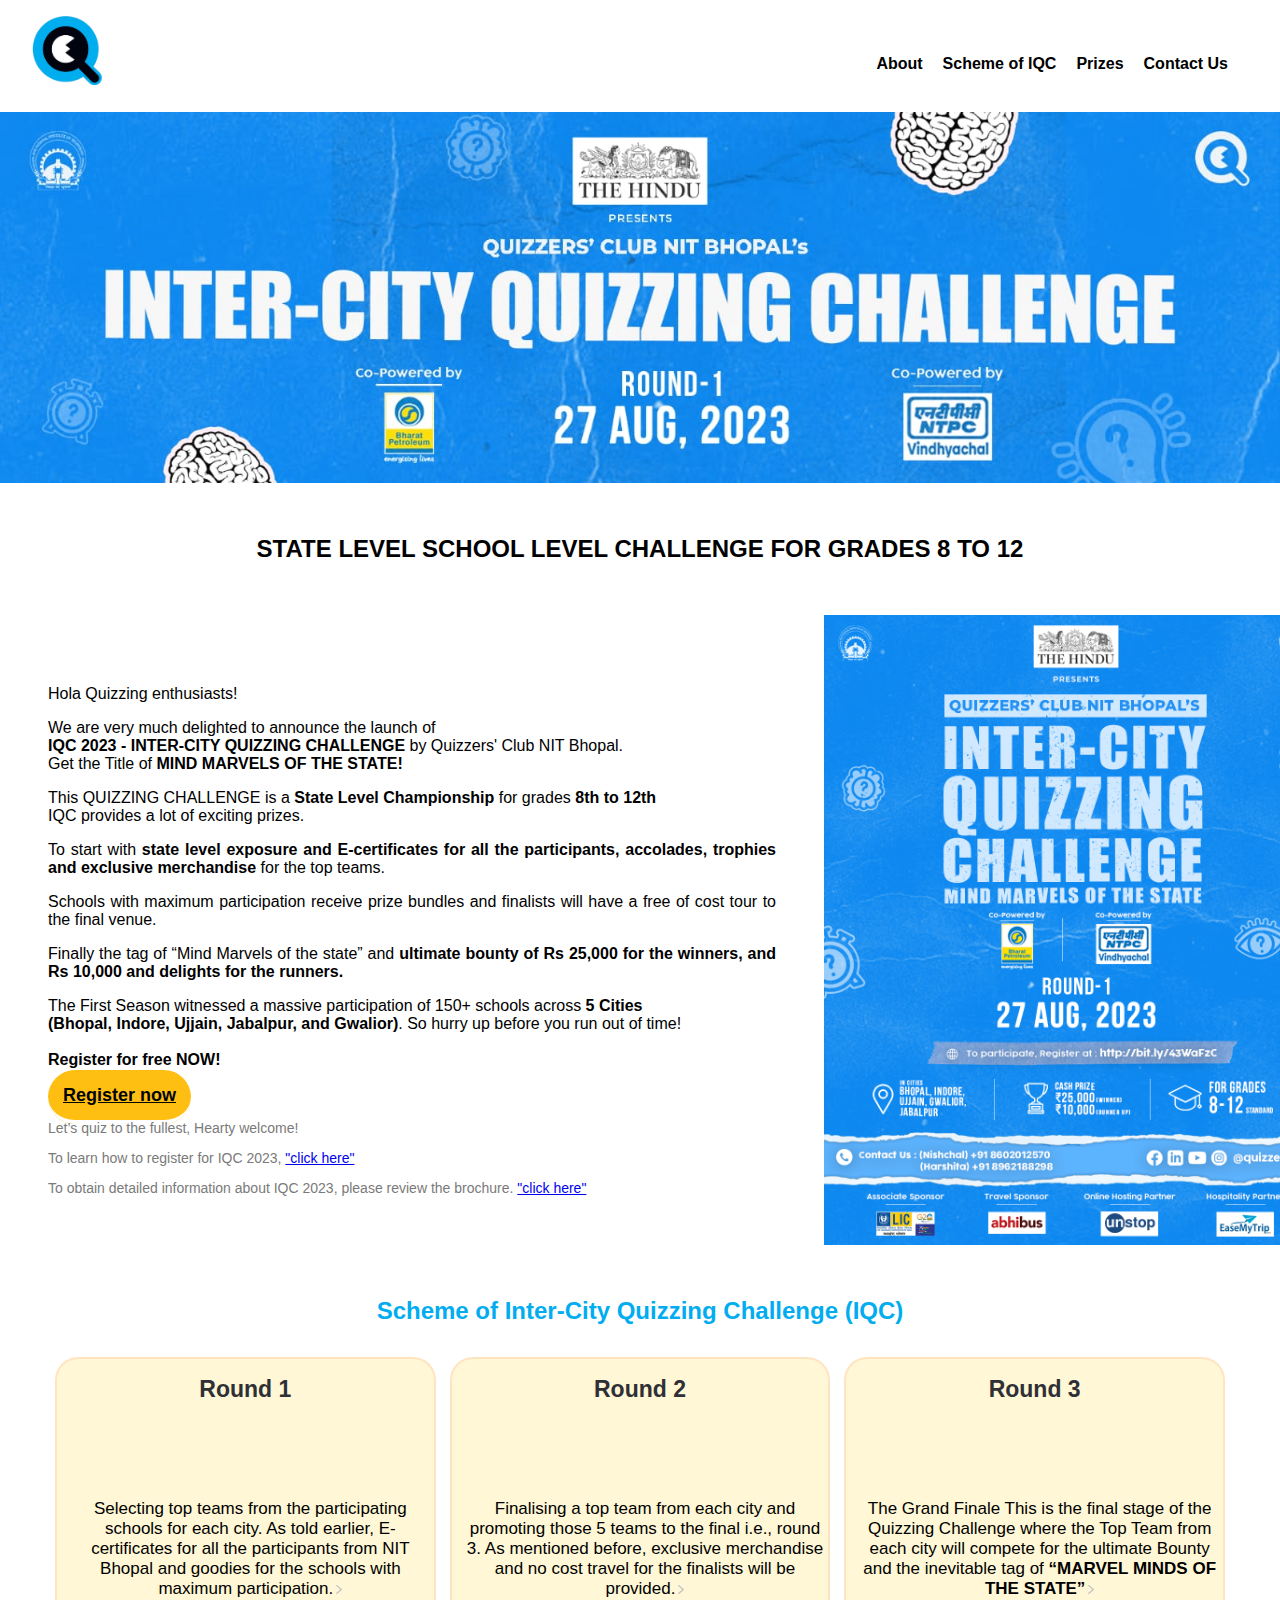
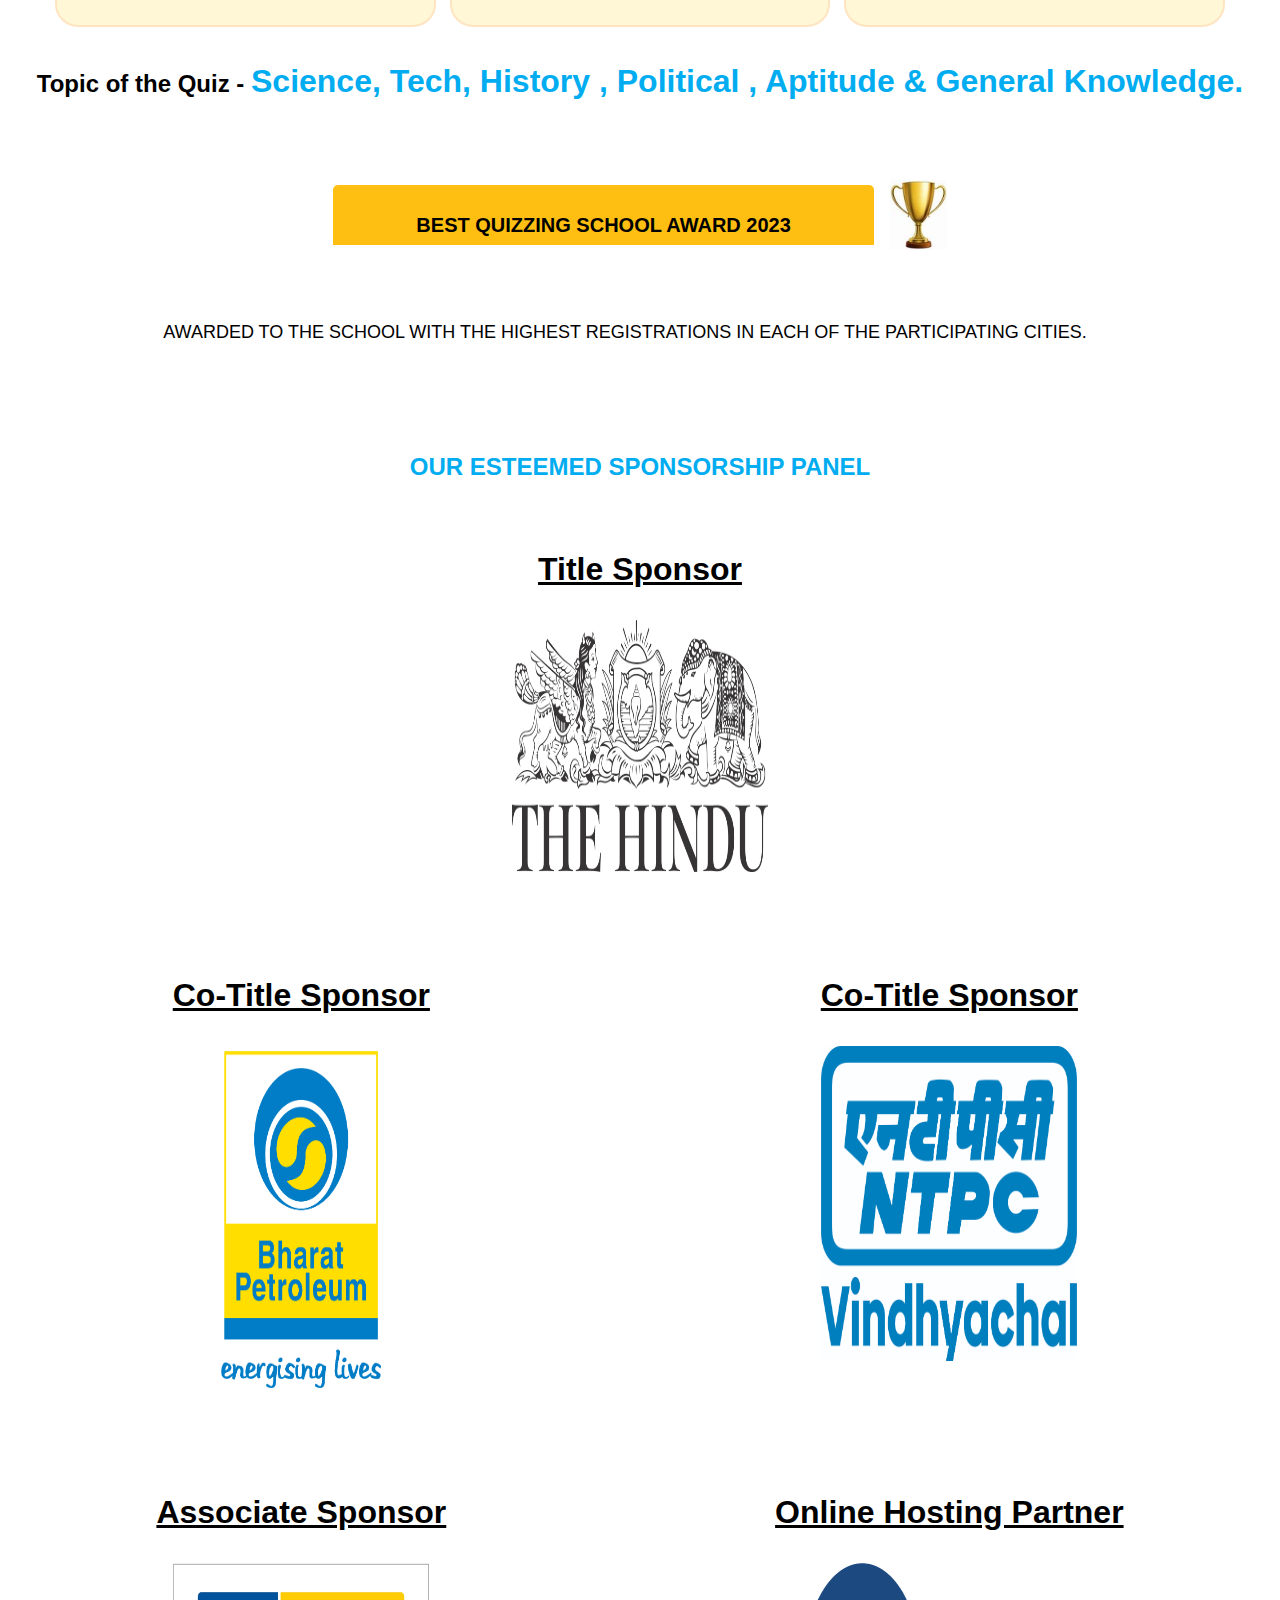
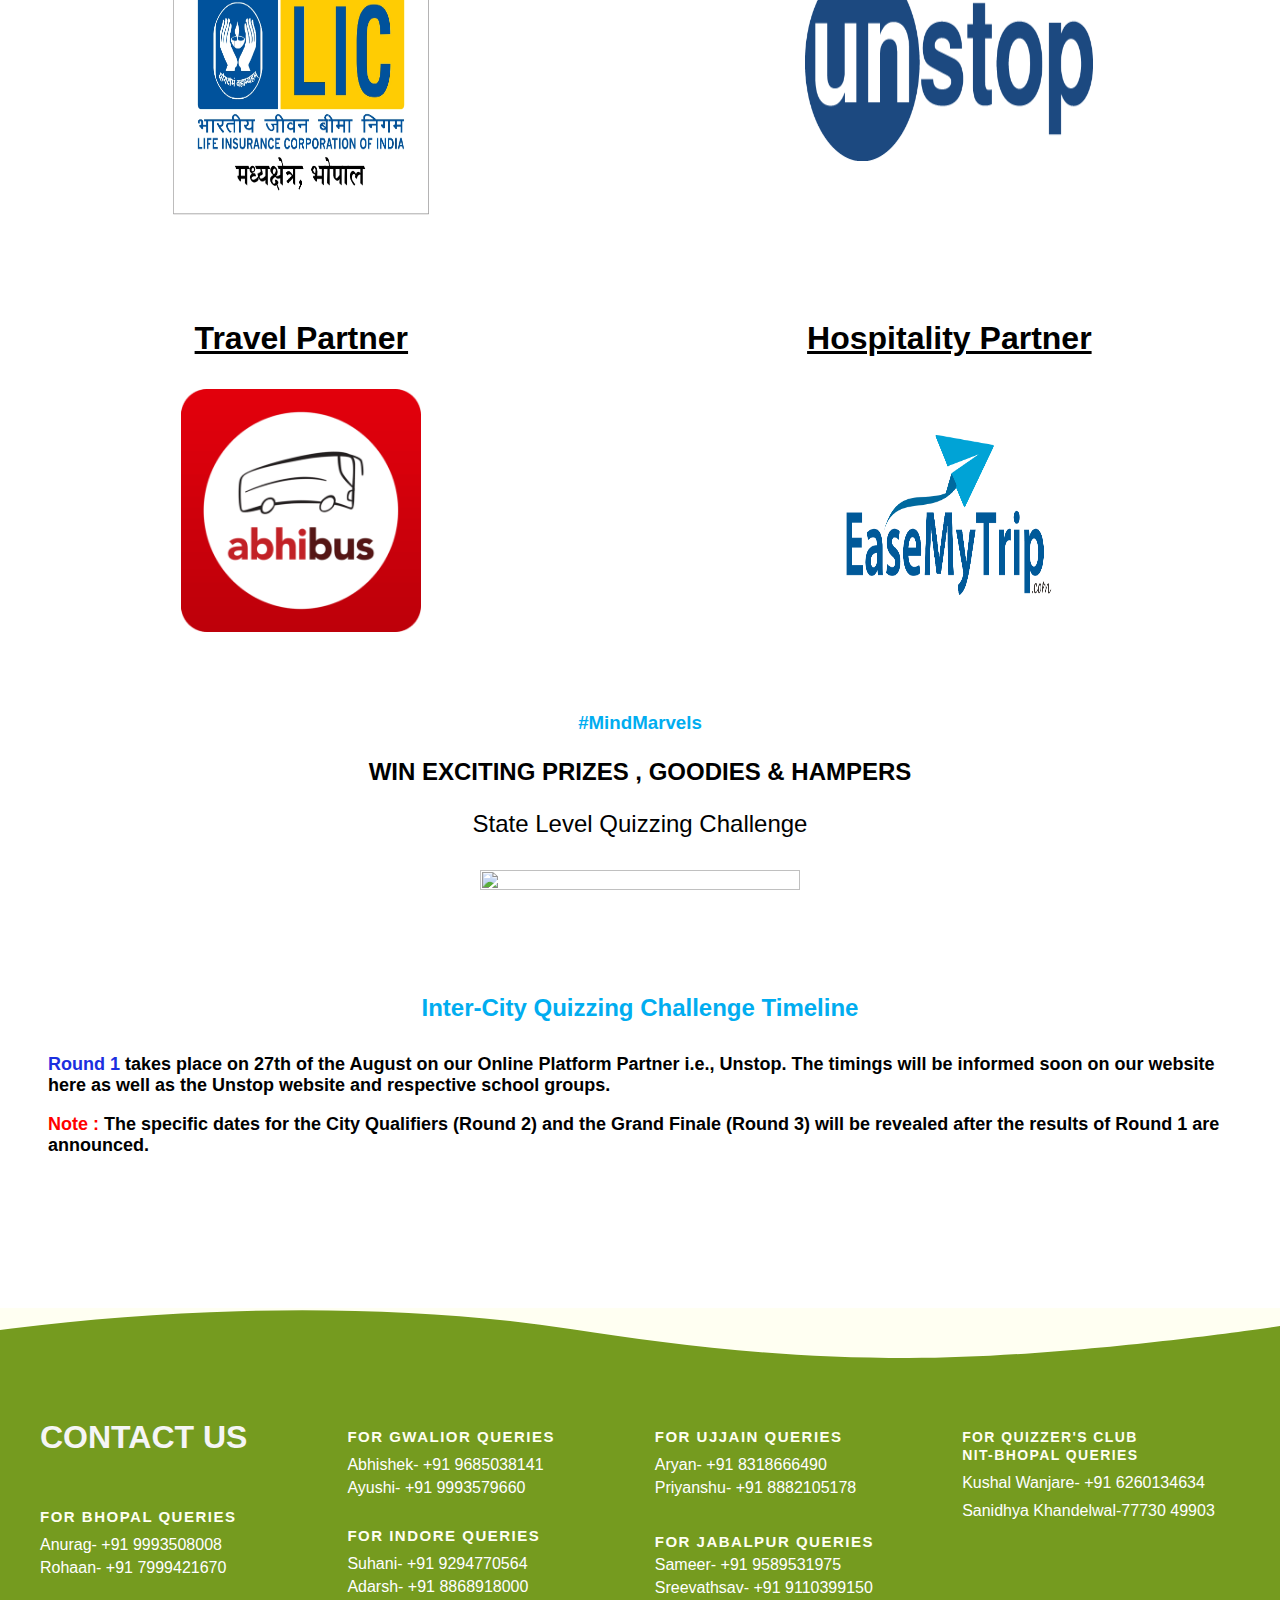
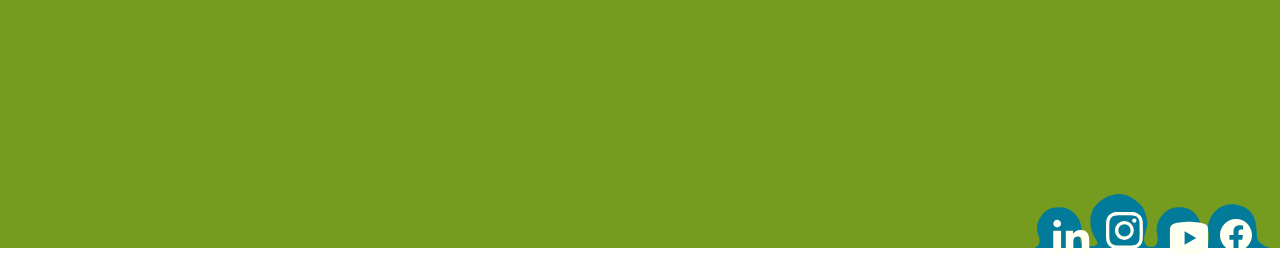
==== index.html @ 08f1d050 "first commit" ====
<!DOCTYPE html>
<html lang="en">
  <head>
    <meta charset="utf-8" />
    <meta name="viewport" content="width=device-width, initial-scale=1" />
    <link rel="shortcut icon" href="logo.png" type="image/x-icon">
    <title>Inter-City Quizzing Challenge</title>
    <link rel="stylesheet" href="style.css" />
    <link
      href="https://cdn.jsdelivr.net/npm/bootstrap@5.3.1/dist/css/bootstrap.min.css"
      rel="stylesheet"
      integrity="sha384-4bw+/aepP/YC94hEpVNVgiZdgIC5+VKNBQNGCHeKRQN+PtmoHDEXuppvnDJzQIu9"
      crossorigin="anonymous"
    />
  </head>
  <body>
    
    <header class="headers">
      <div class="navbar-logo">
        <img src="logo.png" alt="Logo">
      </div>
    <nav class="navbar">
    
      <ul class="navbar-menu">
        <li><a href="#about">About</a></li>
        <li><a href="#scheme">Scheme of IQC</a></li>
        <li><a href="#prizes">Prizes</a></li>
        <li><a href="#contact">Contact Us</a></li>
      </ul>
    </nav>
    <div class="mobile-menus">
      <ion-icon name="menu-outline" class="mobile-icon"></ion-icon>
      <ion-icon name="close-outline" class="mobile-icons"></ion-icon>
    </div>
   </header>

 <section id="Poster">
      <div class="video">
        <img src="WhatsApp Image 2023-08-05 at 15.45.39.jpeg" alt="" width="100%" height="100%">
          <!-- <iframe width="100%" height="800" src="WhatsApp Image 2023-08-05 at 15.45.39.jpeg"
              title="YouTube video player"
              allow="accelerometer; autoplay; clipboard-write; encrypted-media; gyroscope; picture-in-picture; web-share"></iframe> -->
      </div>
  </section>

    <section id="about">
      <h2 style="text-align: center;margin-top: 3rem; font-weight: bold; font-family:Arial, Helvetica, sans-serif ; font-weight: 800;">
        STATE LEVEL SCHOOL LEVEL CHALLENGE FOR GRADES 8 TO 12 
        </h2>
        <div class="about-section">

          <div class="about-left" style="justify-content: center; text-align:justify;" id="about-left">
            <p style="margin-top:30px">Hola Quizzing enthusiasts!</p>
            <p>We are very much delighted to announce the launch of<br> <span class="span-bold-heading"><b>IQC 2023 - INTER-CITY QUIZZING CHALLENGE </b>by Quizzers' Club NIT Bhopal.
              <br> Get the Title of <b>MIND MARVELS OF THE STATE! </b>
              </span></p>
              <p>This QUIZZING CHALLENGE is a 
                <span class="span-bold-heading"><b>State Level Championship </b></span>for grades <span class="span-bold-heading"><b>8th to 12th </b></span>
                <br> IQC provides a lot of exciting prizes. 
                </p>
                <p>To start with <b>state level exposure and E-certificates for all the participants, accolades, trophies and exclusive merchandise</b> for the top teams.</p>
                  <p>Schools with maximum participation receive prize bundles and finalists will have a free of cost tour to the final venue.</p>
                        <p>
                          Finally the tag of “Mind Marvels of the state” and <b>ultimate bounty of Rs 25,000 for the winners, and Rs 10,000 and delights for the runners. 
                          </b>               </p>
                        <p >The First Season witnessed a massive participation of 150+ schools across <b>5 Cities <br>  (Bhopal, Indore, Ujjain, Jabalpur, and Gwalior)</b>. So hurry up before you run out of time! <br><br><b>Register for free NOW!</b>
                        </p>
                       
                          
                          <div class=" mt-5 mb-3">
                            <a class="button" target="_blank" href="https://unstop.com/quiz/inter-city-quizzing-challenge-maulana-azad-national-institute-of-technology-manit-bhopal-721357?lb=LnoIlOm" target="_blank">Register now</a>
        </div>
      <p style="font-size: 14px;color: #7a7a7a;">Let’s quiz to the fullest, Hearty welcome! </p>
      <p style="font-size: 14px;color: #7a7a7a;" >To learn how to register for IQC 2023, <a href="https://drive.google.com/drive/u/1/folders/1D4hqJbH11RG8898sXJ9pQhE9oo4fiI7S" target="_blank">"click here"</a> </p>
      <p style="font-size: 14px;color: #7a7a7a;" >To obtain detailed information about IQC 2023, please review the brochure. <a href="https://drive.google.com/drive/folders/1eSf0c7Wrm6r_Fmdg4z4Ok01VJXP0uQJC?usp=sharing" target="_blank">"click here"</a> </p>
      
      </div>
      <div class="about-right" id="about-right">
        <img class="poster1" src="social media IQC Main (1).png" alt="" height="630px">  
      </div>
    </div>
  </section>
    <section>
      <h2 style="text-align: center; margin-bottom: 0rem;margin-top: 1rem ; color: #01ADF0;font-family: 'Segoe UI', Tahoma, Geneva, Verdana, sans-serif; font-weight:bolder;"  id="scheme">Scheme of Inter-City Quizzing Challenge (IQC)</h2>
      <div class="category" style="align-items: center; justify-content: center; margin: 1rem auto ;" >
       
        
        <a href="#" class="item">
          <span class="title">Round 1</span>
          <span class="link" href="#"> Selecting top teams from the participating schools for each city. As told earlier, E-certificates for all the participants from NIT Bhopal and goodies for the schools with maximum participation.</span>
          
        </a>
        <a href="#" class="item">
          <span class="title">Round 2</span>
          <span class="link" href="#"> Finalising a top team from each city and promoting those 5 teams to the final i.e., round 3. As mentioned before, exclusive merchandise and no cost travel for the finalists will be provided.</span>
        
        
        </a>
        <a href="#" class="item">
          <span class="title">Round 3</span>
          <span class="link" href="#">The Grand Finale 
            This is the final stage of the Quizzing Challenge where the Top Team from each city will compete for the ultimate Bounty and the inevitable tag of <b>“MARVEL MINDS OF THE STATE”</b></span>
          
        </a>
      </div>
    
    <div class="topic">
      <h2 class="topic-heading" style="text-align: center; ">
        Topic of the Quiz -
        <b style="color: #01ADF0"
        > Science, Tech, History , Political , Aptitude & General Knowledge.</b
        >
      </h2>
    </div>
    <div class="main-container" style="margin: 5rem 1rem;">

      <div class="priceId">
        <div class="header-image" >
          <div class=" d-flex justify-content-center header" style="margin-right: 1rem;">
            
            <h4 class="rulesheading p-0 m-0 d-flex align-items-center text-uppercase">Best Quizzing School Award 2023</h4>
            
          </div >
          <img src="trophy.jpeg" class="icon-trophy" height="70px">
        </div>
       </div>
   <div class=" d-flex header justify-content-center" style="margin: 2rem 1rem; " >
        <!-- <div class="d-flex flex-row align-items-start row-bulletscontent-area"> -->
          <h5 class="rulesheadings p-0 m-0 d-flex align-items-center text-uppercase" style="font-weight: 100;
          font-size: large; font-family: Arial, Helvetica, sans-serif; justify-content: center;">Awarded to the school with the highest registrations in each of the participating cities. </h5>
        </div>
      </div>
      <div class="topic">
        <h2 class="topic-heading" style="text-align: center; font-weight: bold; margin-bottom: 2rem; color: #01ADF0; ">
          OUR ESTEEMED SPONSORSHIP PANEL
          
        </h2>
      </div>
    <div class="container">
      
      <div class="box" id="box1">
        <h1>Title Sponsor</h1>
        <img src="hindu.jpg" alt="">
      </div>
      <div class="box"  id="box2" >
        <h1>Co-Title Sponsor</h1>
        <img src="bpcl-logo.png" alt="">
 
      </div>
      <div class="box"  id="box7" >
        <h1>Co-Title Sponsor</h1>
        <img src="ntpc.jpg" alt="">
 
      </div>
      <div class="box" id="box3">
        <h1>Associate Sponsor</h1>
        <img src="lic.jpg" alt="">
      </div>
        <div class="box" id="box4">
          <h1>Online Hosting Partner</h1>
          <img src="unstop-logo.png" alt="">
        </div>
        <div class="box" id="box5">
          <h1>Travel Partner</h1>
          <img src="abhibus.png" alt="">
        </div>
        <div class="box" id="box6">
          <h1>Hospitality Partner</h1>
          <img src="Colored Logo.png" alt="">
        </div>
        
      </div>
      
      <div class="prizes">
        <h3 style="font-family: 'Segoe UI', Tahoma, Geneva, Verdana, sans-serif; font-weight: bold;  color: #01ADF0;">#MindMarvels</h3>
        <h2 style="margin: 1.5rem 0 ; font-family: 'Franklin Gothic Medium', 'Arial Narrow', Arial, sans-serif;">WIN EXCITING PRIZES , GOODIES & HAMPERS </h2>
        <h3 style="margin-bottom: 2rem;  font: 1.5em sans-serif;">State Level Quizzing Challenge </h3>
        
        <div class="prizes1" id="prizes">
          <img src="3 (2).png" alt="">
        </div>
      </div>
      <div class="timelines" >
        <h2 style="text-align: center; margin-bottom: 1rem;font-family:Arial, Helvetica, sans-serif; font-weight: bold; color: #01ADF0; margin-bottom: 2rem;">Inter-City Quizzing Challenge Timeline</h2>
        <p style="font-family:Arial, Helvetica, sans-serif; font-weight: bold; font-size: 18px;"><b style="color: #1b2fdf;">Round 1</b> takes place on <b>27th of the August </b>on our Online Platform Partner i.e., Unstop. The timings will be informed soon on our website here as well as the Unstop website and respective school groups.

        </p>
        <p style="font-family:Arial, Helvetica, sans-serif; font-weight: bold;font-size: 18px;" > <span style="color: red;">Note : </span>The specific dates for the City Qualifiers (Round 2) and the Grand Finale (Round 3) will be revealed after the results of Round 1 are announced.</p>
      </div>
    </div>
    </section>
   

<br>
<br>
<br>
<div class="pg-footer" id="contact">
  <footer class="footer">
    <svg class="footer-wave-svg" xmlns="http://www.w3.org/2000/svg" viewBox="0 0 1200 100" preserveAspectRatio="none">
      <path class="footer-wave-path" d="M851.8,100c125,0,288.3-45,348.2-64V0H0v44c3.7-1,7.3-1.9,11-2.9C80.7,22,151.7,10.8,223.5,6.3C276.7,2.9,330,4,383,9.8 c52.2,5.7,103.3,16.2,153.4,32.8C623.9,71.3,726.8,100,851.8,100z"></path>
    </svg>
    <div class="footer-content">
      <div class="footer-content-column">
        <div class="footer-logo">
          <a class="footer-logo-link" href="#" style=" text-decoration: none;">
            <!-- <span class="hidden-link-text">Contact Us</span> -->
            <h1 style="color: whitesmoke;">CONTACT US</h1>
          </a>
        </div>
        <div class="footer-menu">
          <h2 class="footer-menu-name"> for Bhopal Queries </h2>
          <ul id="menu-get-started" class="footer-menu-list">
            <li class="menu-item menu-item-type-post_type menu-item-object-product">
              <a href="https://www.linkedin.com/in/anurag-mishra-66ba9b227" target="_blank">Anurag- +91 9993508008</a>
            </li>
            <li class="menu-item menu-item-type-post_type menu-item-object-product">
              <a href="https://www.linkedin.com/in/rohaan-khan-334135244" target="_blank"> Rohaan- +91 7999421670</a>
            </li>
          </ul>
        </div>
      </div>
      <div class="footer-content-column">
        <div class="footer-menu">
          <h2 class="footer-menu-name"> For Gwalior Queries</h2>
          <ul id="menu-company" class="footer-menu-list">
            <li class="menu-item menu-item-type-post_type menu-item-object-page">
              <a href="https://www.linkedin.com/in/abhishek-meena01" target="_blank">Abhishek- +91 9685038141</a>
            </li>
            <li class="menu-item menu-item-type-taxonomy menu-item-object-category">
              <a href="https://www.linkedin.com/in/ayushi-gupta-7a1b36233" target="_blank">Ayushi- +91 9993579660</a>
            </li>
          </ul>
        </div>
        <div class="footer-menu">
          <h2 class="footer-menu-name"> For Indore Queries</h2>
          <ul id="menu-legal" class="footer-menu-list">
            <li class="menu-item menu-item-type-post_type menu-item-object-page menu-item-privacy-policy menu-item-170434">
              <a href="https://www.linkedin.com/in/suhani-jain-b96800239" target="_blank">Suhani- +91 9294770564</a>
            </li>
            <li class="menu-item menu-item-type-post_type menu-item-object-page">
              <a href="https://www.linkedin.com/in/adarsh-dinkar-0a39a11b8" target="_blank"> Adarsh- +91 8868918000</a>
            </li>
          </ul>
        </div>
      </div>
      <div class="footer-content-column">
        <div class="footer-menu">
          <h2 class="footer-menu-name"> For Ujjain Queries</h2>
          <ul id="menu-quick-links" class="footer-menu-list">
            <li class="menu-item menu-item-type-custom menu-item-object-custom">
              <a target="_blank" rel="noopener noreferrer" href="https://www.linkedin.com/in/aryan-tripathi-826999219" target="_blank">Aryan- +91 8318666490</a>
            </li>
            <li class="menu-item menu-item-type-custom menu-item-object-custom">
              <a target="_blank" rel="noopener noreferrer" href="https://www.linkedin.com/in/priyanshu-singh-194958280" target="_blank ">Priyanshu- +91 8882105178</a>
            </li>
           <br>
            </li>
            <br>
            <h2 class="footer-menu-name"> For Jabalpur Queries</h2>
            <li class="menu-item menu-item-type-post_type menu-item-object-page">
              <a href="https://www.linkedin.com/in/sameer-bajpai-a6ab51212" target="_blank">Sameer- +91 9589531975</a>
            </li>
            <li class="menu-item menu-item-type-post_type menu-item-object-page">
              <a href="https://www.linkedin.com/in/sreevathsav-kyama-163ab5223" target="_blank"> Sreevathsav- +91 9110399150</a>
            </li>
          </ul>
        </div>
      </div>
      <div class="footer-content-column">
        <div class="footer-call-to-action">
          <h2 class="footer-call-to-action-title"></h2>
          <p class="footer-call-to-action-description"> </p>
          <p class="footer-call-to-action-description"> </p>
         
        </div>
        <div class="footer-call-to-action">
          <h2 class="footer-call-to-action-title">FOR QUIZZER'S CLUB <br>NIT-BHOPAL QUERIES</h2>
          <p class="footer-call-to-action-link-wrapper"> <a class="footer-call-to-action-link" href="tel:0124-64XXXX" target="_self"> Kushal Wanjare- +91 6260134634 </a></p>
          <p class="footer-call-to-action-link-wrapper"> <a class="footer-call-to-action-link" href="tel:0124-64XXXX" target="_self"> Sanidhya Khandelwal-77730 49903 </a></p>
        </div>
      </div>
      <div class="footer-social-links"> <svg class="footer-social-amoeba-svg" xmlns="http://www.w3.org/2000/svg" viewBox="0 0 236 54">
          <path class="footer-social-amoeba-path" d="M223.06,43.32c-.77-7.2,1.87-28.47-20-32.53C187.78,8,180.41,18,178.32,20.7s-5.63,10.1-4.07,16.7-.13,15.23-4.06,15.91-8.75-2.9-6.89-7S167.41,36,167.15,33a18.93,18.93,0,0,0-2.64-8.53c-3.44-5.5-8-11.19-19.12-11.19a21.64,21.64,0,0,0-18.31,9.18c-2.08,2.7-5.66,9.6-4.07,16.69s.64,14.32-6.11,13.9S108.35,46.5,112,36.54s-1.89-21.24-4-23.94S96.34,0,85.23,0,57.46,8.84,56.49,24.56s6.92,20.79,7,24.59c.07,2.75-6.43,4.16-12.92,2.38s-4-10.75-3.46-12.38c1.85-6.6-2-14-4.08-16.69a21.62,21.62,0,0,0-18.3-9.18C13.62,13.28,9.06,19,5.62,24.47A18.81,18.81,0,0,0,3,33a21.85,21.85,0,0,0,1.58,9.08,16.58,16.58,0,0,1,1.06,5A6.75,6.75,0,0,1,0,54H236C235.47,54,223.83,50.52,223.06,43.32Z"></path>
        </svg>
        <a class="footer-social-link linkedin" href="https://www.linkedin.com/company/quizzersclub/" target="_blank">
          <span class="hidden-link-text">Linkedin</span>
          <svg class="footer-social-icon-svg" xmlns="http://www.w3.org/2000/svg"
            viewBox="0 0 30 30">
            <path class="footer-social-icon-path" d="M9,25H4V10h5V25z M6.501,8C5.118,8,4,6.879,4,5.499S5.12,3,6.501,3C7.879,3,9,4.121,9,5.499C9,6.879,7.879,8,6.501,8z M27,25h-4.807v-7.3c0-1.741-0.033-3.98-2.499-3.98c-2.503,0-2.888,1.896-2.888,3.854V25H12V9.989h4.614v2.051h0.065 c0.642-1.18,2.211-2.424,4.551-2.424c4.87,0,5.77,3.109,5.77,7.151C27,16.767,27,25,27,25z"></path>
          </svg>
        </a>
        <a class="footer-social-link twitter" href="https://www.instagram.com/quizzersclub/" target="_blank">
          <span class="hidden-link-text">Twitter</span>
          <svg class="footer-social-icon-svg" xmlns="http://www.w3.org/2000/svg" viewBox="0 0 26 26">
            <path class="footer-social-icon-path" d="M8 0C5.829 0 5.556.01 4.703.048 3.85.088 3.269.222 2.76.42a3.917 3.917 0 0 0-1.417.923A3.927 3.927 0 0 0 .42 2.76C.222 3.268.087 3.85.048 4.7.01 5.555 0 5.827 0 8.001c0 2.172.01 2.444.048 3.297.04.852.174 1.433.372 1.942.205.526.478.972.923 1.417.444.445.89.719 1.416.923.51.198 1.09.333 1.942.372C5.555 15.99 5.827 16 8 16s2.444-.01 3.298-.048c.851-.04 1.434-.174 1.943-.372a3.916 3.916 0 0 0 1.416-.923c.445-.445.718-.891.923-1.417.197-.509.332-1.09.372-1.942C15.99 10.445 16 10.173 16 8s-.01-2.445-.048-3.299c-.04-.851-.175-1.433-.372-1.941a3.926 3.926 0 0 0-.923-1.417A3.911 3.911 0 0 0 13.24.42c-.51-.198-1.092-.333-1.943-.372C10.443.01 10.172 0 7.998 0h.003zm-.717 1.442h.718c2.136 0 2.389.007 3.232.046.78.035 1.204.166 1.486.275.373.145.64.319.92.599.28.28.453.546.598.92.11.281.24.705.275 1.485.039.843.047 1.096.047 3.231s-.008 2.389-.047 3.232c-.035.78-.166 1.203-.275 1.485a2.47 2.47 0 0 1-.599.919c-.28.28-.546.453-.92.598-.28.11-.704.24-1.485.276-.843.038-1.096.047-3.232.047s-2.39-.009-3.233-.047c-.78-.036-1.203-.166-1.485-.276a2.478 2.478 0 0 1-.92-.598 2.48 2.48 0 0 1-.6-.92c-.109-.281-.24-.705-.275-1.485-.038-.843-.046-1.096-.046-3.233 0-2.136.008-2.388.046-3.231.036-.78.166-1.204.276-1.486.145-.373.319-.64.599-.92.28-.28.546-.453.92-.598.282-.11.705-.24 1.485-.276.738-.034 1.024-.044 2.515-.045v.002zm4.988 1.328a.96.96 0 1 0 0 1.92.96.96 0 0 0 0-1.92zm-4.27 1.122a4.109 4.109 0 1 0 0 8.217 4.109 4.109 0 0 0 0-8.217zm0 1.441a2.667 2.667 0 1 1 0 5.334 2.667 2.667 0 0 1 0-5.334z" ></path>
          </svg>
        </a>
        <a class="footer-social-link youtube" href="https://www.youtube.com/@quizzersclub" target="_blank">
          <span class="hidden-link-text">github</span>
          <svg class="footer-social-icon-svg" xmlns="http://www.w3.org/2000/svg" viewBox="0 0 30 30">
            <path class="footer-social-icon-path" d="M 15 4 C 10.814 4 5.3808594 5.0488281 5.3808594 5.0488281 L 5.3671875 5.0644531 C 3.4606632 5.3693645 2 7.0076245 2 9 L 2 15 L 2 15.001953 L 2 21 L 2 21.001953 A 4 4 0 0 0 5.3769531 24.945312 L 5.3808594 24.951172 C 5.3808594 24.951172 10.814 26.001953 15 26.001953 C 19.186 26.001953 24.619141 24.951172 24.619141 24.951172 L 24.621094 24.949219 A 4 4 0 0 0 28 21.001953 L 28 21 L 28 15.001953 L 28 15 L 28 9 A 4 4 0 0 0 24.623047 5.0546875 L 24.619141 5.0488281 C 24.619141 5.0488281 19.186 4 15 4 z M 12 10.398438 L 20 15 L 12 19.601562 L 12 10.398438 z"></path>
          </svg>
        </a>
        <a class="footer-social-link github" href="https://www.facebook.com/quizzersclub" target="_blank">
          <span class="hidden-link-text">github</span>
          <svg class="footer-social-icon-svg" xmlns="http://www.w3.org/2000/svg" viewBox="0 0 30 30">
            <path class="footer-social-icon-path" d="M16 8.049c0-4.446-3.582-8.05-8-8.05C3.58 0-.002 3.603-.002 8.05c0 4.017 2.926 7.347 6.75 7.951v-5.625h-2.03V8.05H6.75V6.275c0-2.017 1.195-3.131 3.022-3.131.876 0 1.791.157 1.791.157v1.98h-1.009c-.993 0-1.303.621-1.303 1.258v1.51h2.218l-.354 2.326H9.25V16c3.824-.604 6.75-3.934 6.75-7.951z"></path>
          </svg>
        </a>
      </div>
    </div>
    <!-- <div class="footer-copyright">
      <div class="footer-copyright-wrapper">
        <p class="footer-copyright-text">
          <a class="footer-copyright-link" href="#" target="_self"> Quizzers' Club MANIT © All RIGHTS RESERVED 2020 </a>
        </p>
      </div>
    </div> -->
  </footer>
</div>

    <script
    src="https://cdn.jsdelivr.net/npm/bootstrap@5.3.1/dist/js/bootstrap.bundle.min.js"
    integrity="sha384-HwwvtgBNo3bZJJLYd8oVXjrBZt8cqVSpeBNS5n7C8IVInixGAoxmnlMuBnhbgrkm"
    crossorigin="anonymous"
    ></script>
    <script>
   const mobile_nav = document.querySelector(".mobile-menus");
const nav_header = document.querySelector(".headers");

const toggleNav = () =>{
    nav_header.classList.toggle("active")
};

mobile_nav.addEventListener("click",()=> toggleNav());
  </script>
  <script type="module" src="https://unpkg.com/ionicons@7.1.0/dist/ionicons/ionicons.esm.js"></script>
  <script nomodule src="https://unpkg.com/ionicons@7.1.0/dist/ionicons/ionicons.js"></script>
  </body>
</html>
---- style.css ----
html {
    overflow-x: hidden;
}

body {
    margin: 0;
    font-family: Arial, sans-serif;
    /* overflow-x: hidden; */
    scroll-behavior: smooth;
}

.headers {
    display: flex;
    height: 7rem;
    justify-content: space-between;
    /* width: 200px; */
}

.navbar {
    /* opacity: 0.5; */
    display: flex;
    justify-content: space-between;
    align-items: center;
    background-color: #ffffff;
    padding: 10px 20px;
    color: #000000;
    /* position: sticky; */
    margin-right: 2rem;
}

.navbar-logo img {
    margin-left: 2rem;
    margin-top: 1rem;
    max-height: 70px;
    max-width: 70px;
}

.navbar-menu {
    list-style: none;
    display: flex;
}

.navbar-menu li {
    margin-top: 1rem;
    margin-left: 20px;
}

.navbar-menu li:first-child {
    margin-left: 0;
}

.navbar-menu li a {
    color: black;
    text-decoration: none;
    transition: 0.3s;
    text-align: left;
    font-weight: bold;
}

.navbar-menu li a:hover {
    color: #000000;
}

.navbar-mobile-menu {
    display: none;
}

.mobile-menus {
    display: none;
    background: transparent;
    cursor: pointer;
}

.mobile-menus {
    display: none;
    height: 40px;
}

.mobile-icon {
    width: 2rem;
    height: 2rem;
}

.mobile-icons {
    display: none;
    width: 2rem;
    height: 2rem;
}

@media (max-width: 770px) {
    body {
        /* overflow: hidden; */
        overflow-x: hidden;
        scroll-behavior: smooth;
    }

    .navbar {
        width: 1005px;
        height: 37vh;
        background: white;
        position: relative;
        top: 45px;
        right: -102px;
        display: flex;
        justify-content: left;
        align-items: baseline;
        transform: translateX(100%);
        transition: all 0.5s linear;
        opacity: 0;
        visibility: hidden;
        pointer-events: none;
    }

    .navbar-menu {
        flex-direction: column;
        align-items: first baseline;

    }
    .navbar-menu li {
        margin-top: 1rem;
        margin-left: 0px;
    }
    .active .navbar {
        transform: translateX(0);
        opacity: 1;
        visibility: visible;
        pointer-events: auto;
        padding-right: 20px;
        margin: 0;
        font-size: 22px;
        font-weight: bold;
        font-family: fangsong;
    }

    .active .mobile-menus .mobile-icons {
        display: block;

    }

    .active .mobile-menus .mobile-icon {
        display: none;

    }

    .mobile-menus {
        display: block;
        z-index: 999;
        border: 3px solid #212529;
        color: #212529;
        cursor: pointer;
        margin: 2rem 2rem;
    }


}



body {
    height: 100%;
    width: auto;
}

.about-section {
    display: grid;
    /* grid-template-columns: repeat(auto-fit, minmax(250px, 2fr)); */
    grid-template-areas: 'left right';
    grid-gap: 3rem;
    width: 100%;
    padding: 2rem 3em;
    align-items: center;

}

#about-left {
    grid-area: left;
}

#about-right {
    grid-area: right;
}

/* 
.about-right img{
   display: block;
   justify-content: center;
align-items: center;
} */


.button {
    position: static;
    background-color: #ffbf12 !important;
    border-bottom: 4px solid #fff !important;
    color: #020404 !important;
    font-weight: 700;
    padding: 15px !important;
    border-radius: 30px !important;
    font-size: 18px !important;
    font-weight: 600;

}

/* @media (max-width:710px){
    .item{
         font-size: 15px;
         padding: 4px;
    }
    .Club-name{
         font-size: 15px;
         padding: 4px;
 
        }
        .video{
            width: 100%;
            height: 100%;
        }   */
@media (max-width:400px) {
    .item1 {
        font-size: 8px;
        padding: 0px;
    }

    .Club-name {
        font-size: 20px;
        padding: 0px;

    }
    .about-right img{
        height: 73vh;
        width: 90vw;
    }

    b {
        font-size: 13px;
        padding-left: 10px;
        padding-top: 5px;
        padding-bottom: 0px;
    }

    .rulesheading {

        font-size: 17px;

    }

    /* .about-left{
        padding-left: 4px;
        margin-left: 0px;
        width: 100%;
    } */
}

@media (max-width:680px) {
    body {
        width: 100%;
    }

    .navbar-item1 {
        position: absolute;
        top: 70px;
        left: 272px;
        background-color: #fff;
        color: black;
        width: 100px;
        overflow: hidden;
        transition: max-height 0.5;
    }

    .navbar-item .item1 {
        display: block;
        margin-right: 50px;
        margin-top: 10px;
        margin-bottom: 10px;
    }

    .menu-icon {
        display: block;
        cursor: pointer;
    }

    .Club-name {
        font-size: 20px;
    }
}

@media (max-width:770px) {
    .item1 {
        font-size: 16px;
        padding: 3px;
    }

    .Club-name {
        font-size: 15px;
        padding: 0px;

    }

    /* .about-section {
        display: grid;
        grid-template-columns: repeat(auto-fit, 1fr);
        grid-gap: 4rem;
        padding: 2rem 2rem;
    
    } */

    .video{
        padding-top: 1px;
        width: 100%;
        height: 180px;
    }

    b {
        font-size: 15px;

    }



}

@media (max-width:280px) {
    body {
        width: auto;
    }

    .navbar-item {
        width: 80px;
        left: 200px;
    }

    .Club-name {
        display: block;
        font-size: 6px;
    }
}

@media (max-width:420px) {
    body {
        height: 800px;
    }

    .item1 {
        font-size: 10px;
        padding: 0px;
    }

    .Club-name {
        font-size: 14px;
        padding: 0px;

    }

    iframe {
        width: 100%;
        height: 280px;
    }

    .item b{
        font-size: 0.8rem;
    }

    /* .about-left{
        margin-left: 0px;
        margin-top: 0px;
        width: 100%;
    }  */



}






/* ******************************* */



.container {
    margin-top: 2px;

    display: grid;

    grid-gap: 1rem;
    grid-template-areas:
        'box1 box1'
        'box2 box7'
        'box3 box4'
        'box5 box6';
}

#box1 {
    grid-area: box1;
}

#box2 {
    grid-area: box2;
}

#box3 {
    grid-area: box3;
}

#box4 {
    grid-area: box4;
}


#box5 {
    grid-area: box5;
}

#box6 {
    grid-area: box6;
}

#box7 {
    grid-area: box7;
}

.box {
    /* border: 2px solid red; */
    text-align: center;
    padding: 1rem 1rem;

}

.box h1 {
    margin-bottom: 2rem;
    font-family: Arial, Helvetica, sans-serif;
    font-weight: bold;
    text-decoration-line: underline;

}

.box img {
    height: 28vh;
    width: 16rem;
    margin-bottom: 2rem;
}

#box2 img {
    height: 38vh;
    width: 10rem;
    margin-bottom: 2rem;
}

#box7 img {
    height: 35vh;
    width: 14 rem;
    margin-bottom: 2rem;
}

#box4 img {
    height: 22vh;
    width: 18rem;
    margin-bottom: 2rem;
}

#box5 img {
    height: 27vh;
    width: 15rem;
    margin-bottom: 2rem;
}

@media (max-width:650px) {


    /* .about-right img {
        height: 73vh;
        width: 90vw;
    } */


}

.topic h2 b {
    font-size: xx-large;
}

@media (max-width:770px) {

    .about h2 {
        font-size: 10px;
    }

    .topic h2 b {
        font-size: 25px;
    }

    .timelines b {
        font-size: 18px;
    }

    /* .topic-heading{
        font-size: 12px;
    } */
}

@media (max-width:1230px) {

    .container {
        margin-top: 2px;

        display: grid;

        grid-gap: 1rem;
        grid-template-areas:
            'box1 box1'
            'box2 box2'
            'box7 box7'
            'box3 box3'
            'box4 box4'
            'box5 box5'
            'box6 box6';
    }

    .about-section {
        display: grid;
        /* grid-template-columns: repeat(auto-fit, minmax(250px, 2fr)); */
        grid-template-areas: 'left'
            'right';
        grid-gap: 3rem;
        width: 100%;
        padding: 2rem 1em;
        align-items: center;

    }

}

@media (max-width:460px) {
    .box img {
        height: 23vh;
        width: 18rem;
        margin-bottom: 2rem;
    }

    #box2 img {
        height: 32vh;
        width: 10rem;
        margin-bottom: 2rem;
    }

    #box7 img {
        height: 32vh;
        width: 10rem;
        margin-bottom: 2rem;
    }

    #box4 img {
        height: 22vh;
        width: 18rem;
        margin-bottom: 2rem;
    }

    #box5 img {
        height: 25vh;
        width: 17rem;
        margin-bottom: 2rem;
    }


}

.prizes {
    text-align: center;
}

.prizes1 img {
    width: 50%;
    height: 50%;

}

@media (min-width:320px) and (max-width:479px) {

    /* smartphones, portrait iPhone, portrait 480x320 phones (Android) */

}

/* ************************************************************* */

/* body {
	padding-top: 50px;
	display: flex;
	justify-content: center;
	align-items: center;
} */

.category {
    max-width: 1170px;
    /*   display: flex; */
    /*   flex-wrap: wrap; */
    /*   justify-content: center; */
    gap: 14px;
    /*   row-gap: 20px; */
    display: grid;
    grid-template-columns: repeat(auto-fit, minmax(270px, 2fr));
    width: 100%;
    padding: 1rem 2rem;
}

.item {
    position: relative;
    /* min-width: 370px; */
    height: 250px;
    display: flex;
    text-align: center;
    flex-direction: column;
    justify-content: space-between;
    overflow: hidden;
    background: #fff7d5;
    border: 2px solid #ffe4c1;
    /* border-color: plum; */
    border-radius: 23px;
    font-family: Arial, Helvetica, sans-serif;
    text-decoration: none;
    transition: 0.5s;
    /* z-index: 0; */
    padding-bottom: 1rem;
    z-index: -2;
}

.item:hover {
    border: 10px solid #fff0;
    box-shadow: 3px 3px 20px rgba(50, 50, 50, 0.25);
    border-radius: 3px;
    /* background-color: #ffbf12; */
}

.item .title {
    font-style: normal;
    font-weight: 700;
    font-size: 23px;
    line-height: 28px;
    /* Основной текст */
    color: #2F3035;
    /* padding-left: 20px; */
    padding: 1rem 2rem
}

.item:hover .title {
    color: #1C62CD;
}

.item .link {
    font-size: 17px;
    padding-left: 10px;
    padding-bottom: 10px;
    /* светло серый текст */
    color: black;
}

.item .links {
    font-size: 15px;
    padding-left: 10px;
    padding-bottom: 25px;
    /* светло серый текст */
    color: black;
}

em {
    font-weight: bold;
}

.item .link::after {
    content: url("data:image/svg+xml,%3Csvg width='6' height='9' viewBox='0 0 6 9' fill='none' xmlns='http://www.w3.org/2000/svg'%3E%3Cpath d='M0.228824 7.88793C-0.0650262 8.13366 -0.0762933 8.54196 0.203658 8.79989C0.48361 9.05782 0.948767 9.06771 1.24262 8.82198C1.24262 8.82198 5.77719 4.97116 5.78955 4.95998C6.07934 4.69388 6.06851 4.27195 5.76535 4.01758L1.24266 0.178763C0.949277 -0.067399 0.484101 -0.0581918 0.203658 0.199327C-0.0767845 0.456847 -0.0662956 0.865161 0.227086 1.11132L3.71295 4.12125C3.94389 4.32066 3.94393 4.67861 3.71304 4.87807L0.228824 7.88793Z' fill='%23C4C4C4'/%3E%3C/svg%3E%0A");
    margin-left: 3px;
    transition: 0.5s;
    border-color: pink;
}

.item:hover>.link::after {
    margin-left: 8px;
}

.item .img {
    position: absolute;
    right: 37px;
    top: 22px;
    z-index: -1;
}

@media (max-width :770px) {
    .item {

        height: 150px;

    }

    .item .link {
        font-size: 12px;
        padding-left: 10px;
        padding-bottom: 10px;
        /* светло серый текст */
        color: black;
    }

    .item .title {
        font-style: normal;
        font-weight: 600;
        font-size: 20px;
        line-height: 25px;
        /* Основной текст */
        color: #2F3035;
        /* padding-left: 20px; */
        padding: 1rem 2rem
    }

}

/*footer */
.pg-footer {
    font-family: 'Roboto', sans-serif;
}


.footer {
    background-color: #759b1f;
    color: #fff;
}

.footer-wave-svg {
    background-color: transparent;
    display: block;
    height: 30px;
    position: relative;
    /* top: -1px; */
    width: 100%;
}

.footer-wave-path {
    fill: #fffff2;
}

.footer-content {
    margin-left: auto;
    margin-right: auto;
    max-width: 1230px;
    padding: 40px 15px 450px;
    position: relative;
}

.footer-content-column {
    box-sizing: border-box;
    float: left;
    padding-left: 15px;
    padding-right: 15px;
    width: 100%;
    color: #fff;
}

.footer-content-column ul li a {
    color: #fff;
    text-decoration: none;
}

.footer-logo-link {
    display: inline-block;
}

.footer-menu {
    margin-top: 30px;
}

.footer-menu-name {
    color: #fffff2;
    font-size: 15px;
    font-weight: 900;
    letter-spacing: .1em;
    line-height: 18px;
    margin-bottom: 0;
    margin-top: 0;
    text-transform: uppercase;
}

.footer-menu-list {
    list-style: none;
    margin-bottom: 0;
    margin-top: 10px;
    padding-left: 0;
}

.footer-menu-list li {
    margin-top: 5px;
}

.footer-call-to-action-description {
    color: #fffff2;
    margin-top: 10px;
    margin-bottom: 20px;
}

.footer-call-to-action-button:hover {
    background-color: #fffff2;
    color: #00bef0;
}

.button:last-of-type {
    margin-right: 0;
}

.footer-call-to-action-button {
    background-color: #027b9a;
    border-radius: 21px;
    color: #fffff2;
    display: inline-block;
    font-size: 11px;
    font-weight: 900;
    letter-spacing: .1em;
    line-height: 18px;
    padding: 12px 30px;
    margin: 0 10px 10px 0;
    text-decoration: none;
    text-transform: uppercase;
    transition: background-color .2s;
    cursor: pointer;
    position: relative;
}

.footer-call-to-action {
    margin-top: 30px;
}

.footer-call-to-action-title {
    color: #fffff2;
    font-size: 14px;
    font-weight: 900;
    letter-spacing: .1em;
    line-height: 18px;
    margin-bottom: 0;
    margin-top: 0;
    text-transform: uppercase;
}

.footer-call-to-action-link-wrapper {
    margin-bottom: 0;
    margin-top: 10px;
    color: #fff;
    text-decoration: none;
}

.footer-call-to-action-link-wrapper a {
    color: #fff;
    text-decoration: none;
}





.footer-social-links {
    bottom: 0;
    height: 54px;
    position: absolute;
    right: 0;
    width: 236px;
}

.footer-social-amoeba-svg {
    height: 54px;
    left: 0;
    display: block;
    position: absolute;
    top: 0;
    width: 236px;
}

.footer-social-amoeba-path {
    fill: #027b9a;
}

.footer-social-link.linkedin {
    height: 26px;
    left: 3px;
    top: 11px;
    width: 47px;
}

.footer-social-link {
    display: block;
    padding: 10px;
    position: absolute;
}

.hidden-link-text {
    position: absolute;
    clip: rect(1px 1px 1px 1px);
    clip: rect(1px, 1px, 1px, 1px);
    -webkit-clip-path: inset(0px 0px 99.9% 99.9%);
    clip-path: inset(0px 0px 99.9% 99.9%);
    overflow: hidden;
    height: 1px;
    width: 1px;
    padding: 0;
    border: 0;
    top: 50%;
}

.footer-social-icon-svg {
    display: block;
}

.footer-social-icon-path {
    fill: #fffff2;
    transition: fill .2s;
}

.footer-social-link.twitter {
    height: 38px;
    left: 62px;
    top: 8px;
    width: 60px;
}

.footer-social-link.youtube {
    height: 24px;
    left: 123px;
    top: 12px;
    width: 44px;
}

.footer-social-link.github {
    height: 34px;
    left: 176px;
    top: 15px;
    width: 60px;
}

.footer-copyright {
    background-color: #027b9a;
    color: #fff;
    padding: 15px 30px;
    text-align: center;
}

.footer-copyright-wrapper {
    margin-left: auto;
    margin-right: auto;
    max-width: 1200px;
}

.footer-copyright-text {
    color: #fff;
    font-size: 13px;
    font-weight: 400;
    line-height: 18px;
    margin-bottom: 0;
    margin-top: 0;
}

.footer-copyright-link {
    color: #fff;
    text-decoration: none;
}







/* Media Query For different screens */
@media (min-width:320px) and (max-width:479px) {

    /* smartphones, portrait iPhone, portrait 480x320 phones (Android) */
    .footer-content {
        margin-left: auto;
        margin-right: auto;
        max-width: 1230px;
        padding: 40px 15px 1050px;
        position: relative;
    }

    /* smartphones, portrait iPhone, portrait 480x320 phones (Android) */
    .container {
        margin-top: 2px;

        display: grid;
        grid-template-columns: 1fr;
        justify-content: center;

    }

}

@media (min-width:480px) and (max-width:599px) {

    /* smartphones, Android phones, landscape iPhone */
    .footer-content {
        margin-left: auto;
        margin-right: auto;
        max-width: 1230px;
        padding: 40px 15px 1050px;
        position: relative;
    }
}

@media (min-width:600px) and (max-width: 800px) {

    /* portrait tablets, portrait iPad, e-readers (Nook/Kindle), landscape 800x480 phones (Android) */
    .footer-content {
        margin-left: auto;
        margin-right: auto;
        max-width: 1230px;
        padding: 40px 15px 1050px;
        position: relative;
    }
}

@media (min-width:801px) {
    /* tablet, landscape iPad, lo-res laptops ands desktops */

}

@media (min-width:1025px) {
    /* big landscape tablets, laptops, and desktops */

}

@media (min-width:1281px) {
    /* hi-res laptops and desktops */

}




@media (min-width: 760px) {
    .footer-content {
        margin-left: auto;
        margin-right: auto;
        max-width: 1230px;
        padding: 40px 15px 450px;
        position: relative;
    }

    .footer-wave-svg {
        height: 50px;
    }

    .footer-content-column {
        width: 24.99%;
    }
}

@media (min-width: 568px) {
    /* .footer-content-column {
        width: 49.99%;
    } */
}

.timelines {
    margin: 4em 2em;
    padding: 1rem 1rem;
}

/* ******************************************* */
.header-image {
    display: flex;
    position: relative;
    justify-content: center;
    align-items: center;
}

.priceId .header {
    width: 491px;
    height: 60px;
    background: #ffbf12;
    padding: 0 25px;
    border-radius: 5px 5px 0px 0px;
}

.justify-content-center {
    -webkit-box-pack: center;
    -webkit-justify-content: center;
    -ms-flex-pack: center;
    justify-content: center;
}

.d-flex {
    display: -webkit-box;
    display: -webkit-flex;
    display: -ms-flexbox;
    display: flex;
}

.text-uppercase {
    text-transform: uppercase;
}


.align-items-center {
    -webkit-box-align: center;
    -webkit-align-items: center;
    -ms-flex-align: center;
    align-items: center;
}

.rulesheading {
    font-family: "Poppins", sans-serif;
    font-weight: 600;
    font-size: 20px;
    color: #000;
    margin-top: 40px;
}

.rulesheadings {
    font-family: "Poppins", sans-serif;
    font-weight: 600;
    font-size: 10px;
    left: -15px;
    position: relative;
    color: #000;
    margin-top: 40px;
}

.header-with-image .icon-trophy {
    position: absolute;
    right: -55px;
}

.row-content-text {
    font-size: 16px;
    line-height: 32px;
    margin-top: 10px;
    font-family: "Poppins", sans-serif;
    font-weight: 500;
    margin-left: 10px;
}



@media (max-width: 768px) {
    .flex-md-column {
        -webkit-box-orient: vertical;
        -webkit-box-direction: normal;
        -webkit-flex-direction: column;
        -ms-flex-direction: column;
        flex-direction: column;
    }

    .rulesheadings {
        font-size: 10px;
        left: 7px;
    }

    .timelines {
        margin: 3em 1em;
        padding: 1rem 0rem;
    }

}
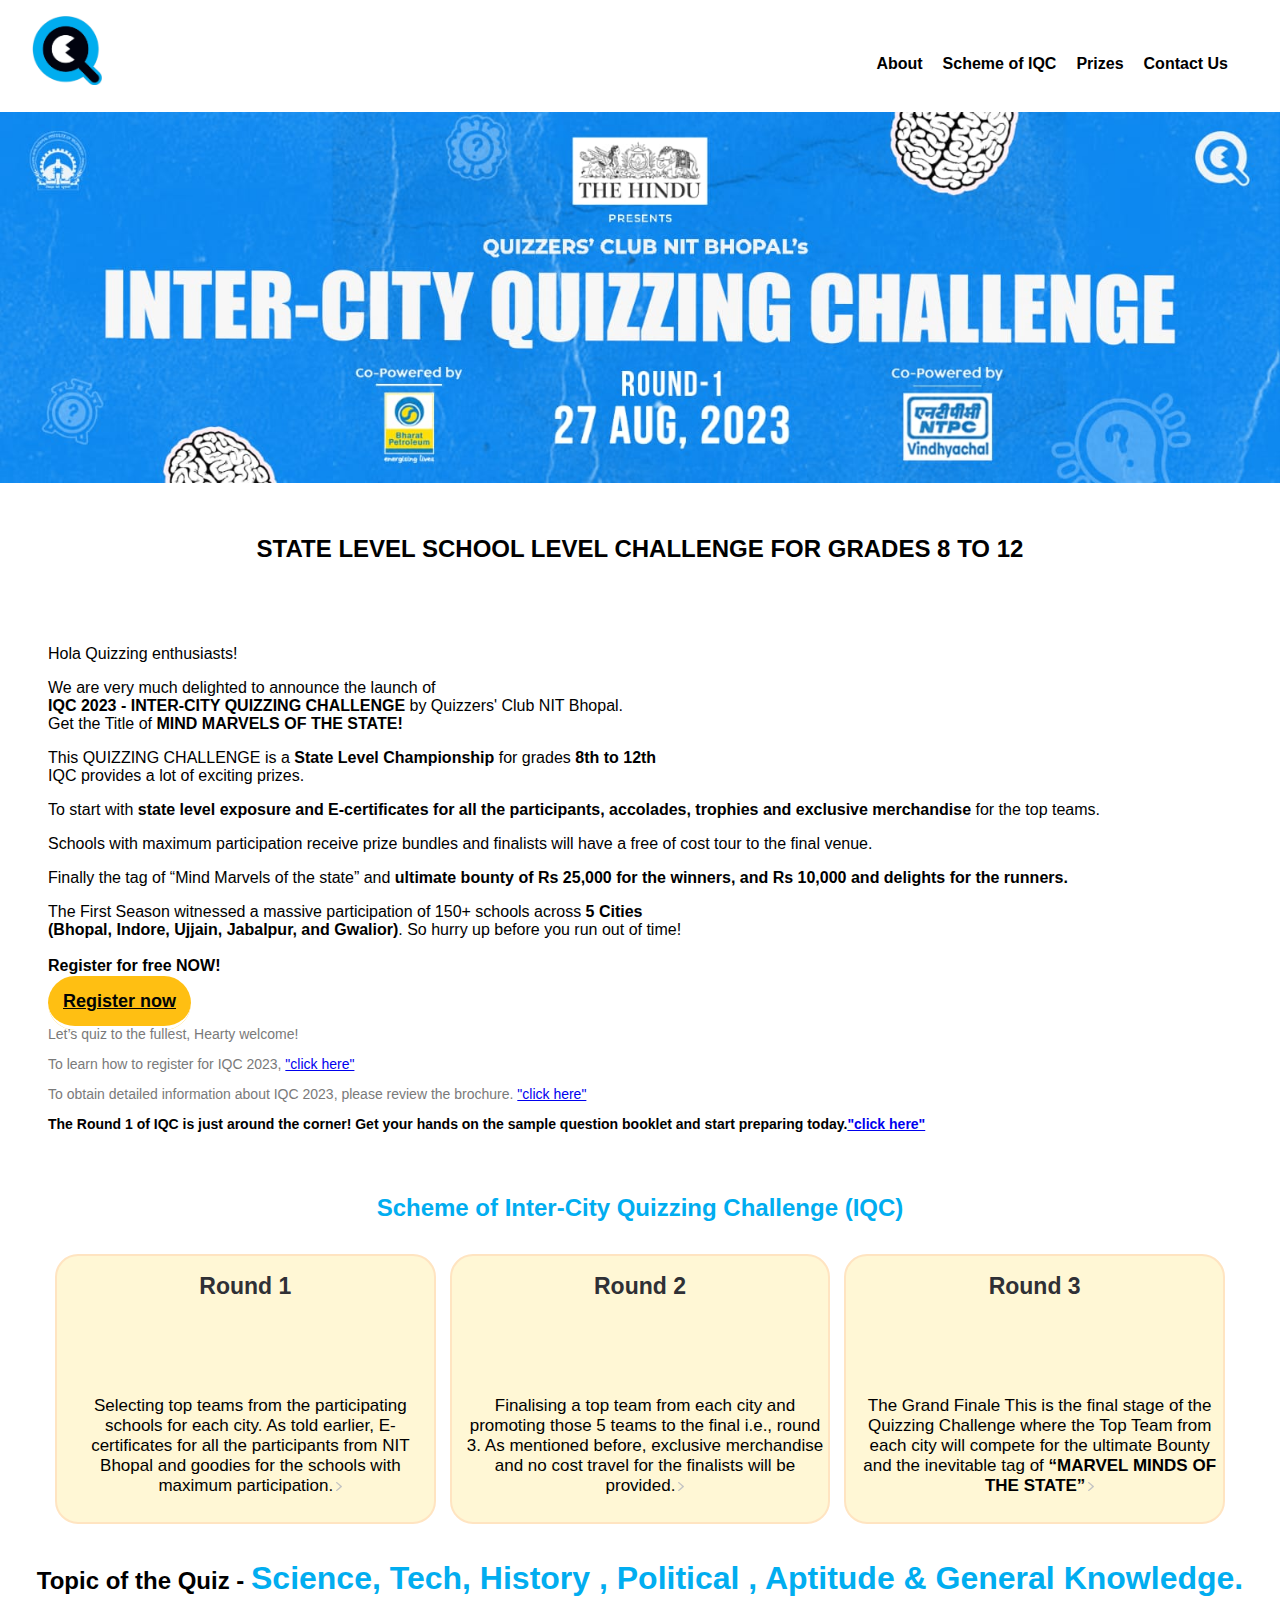
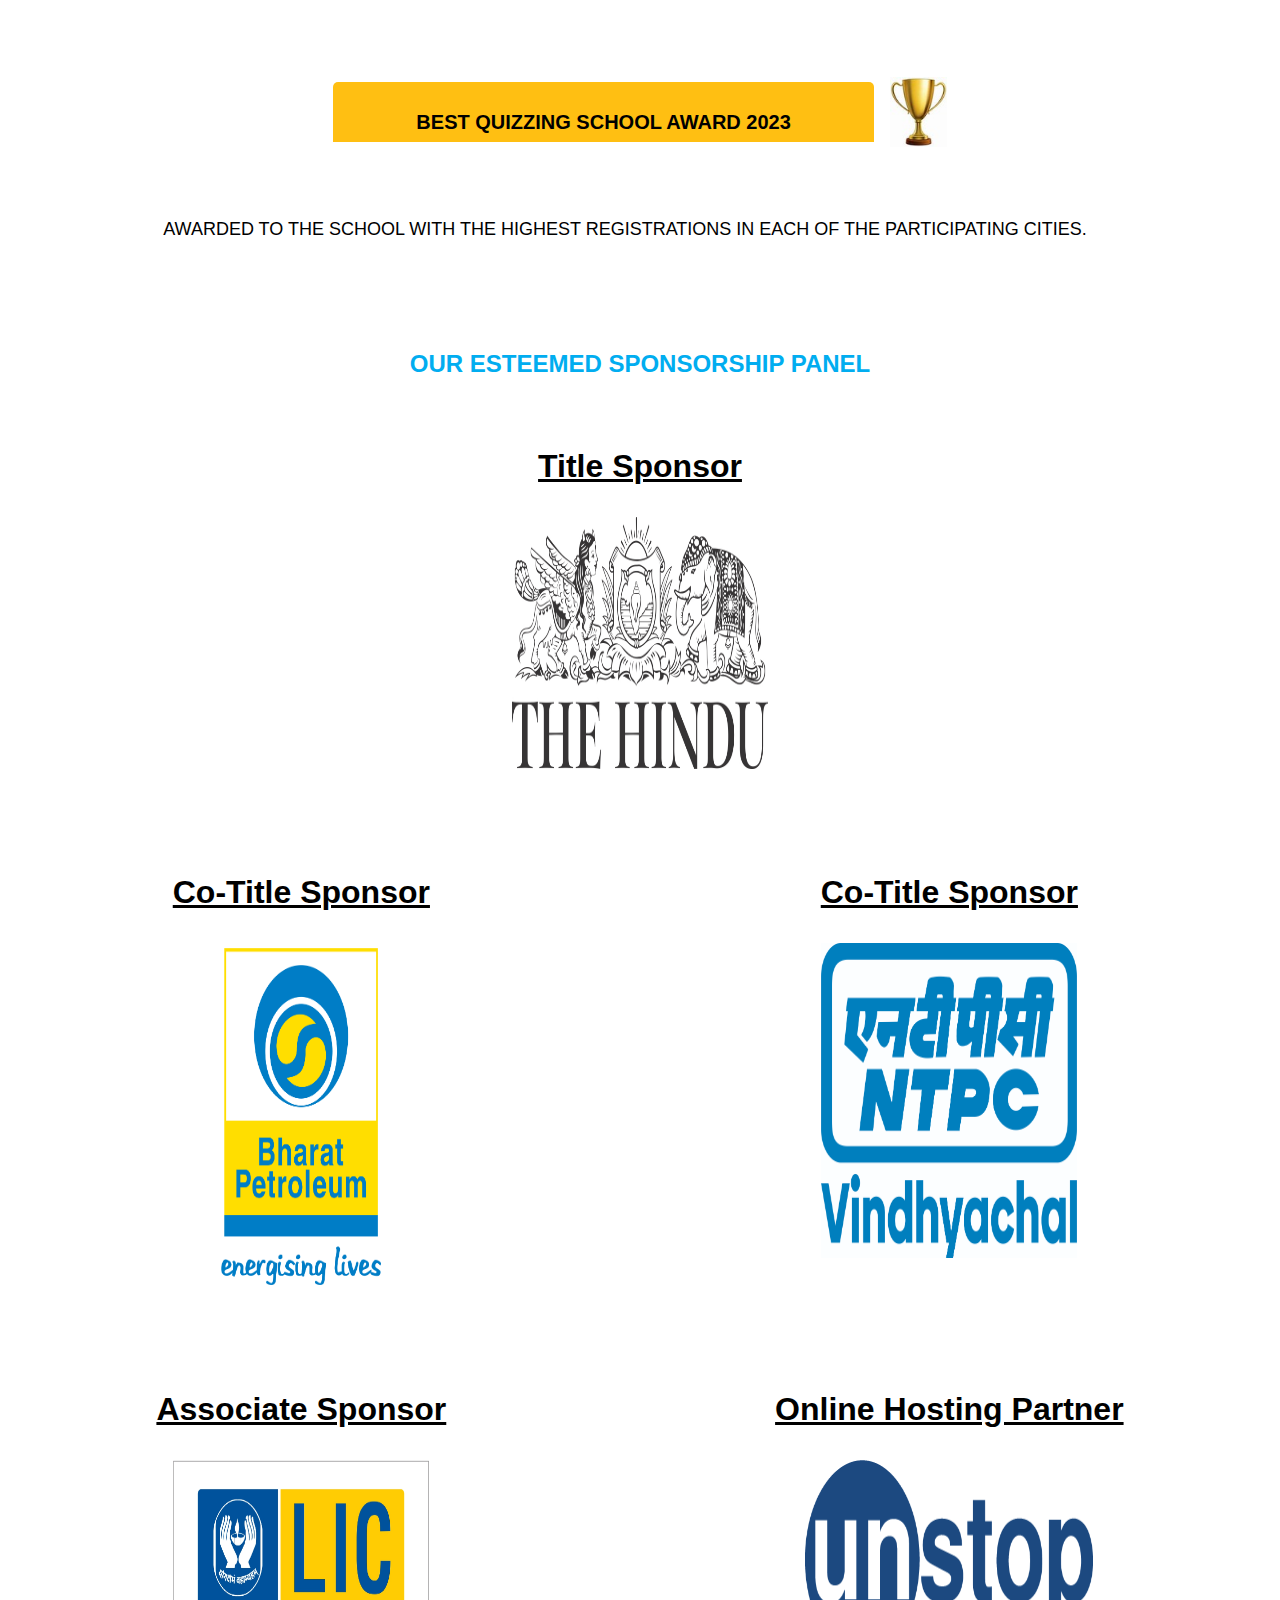
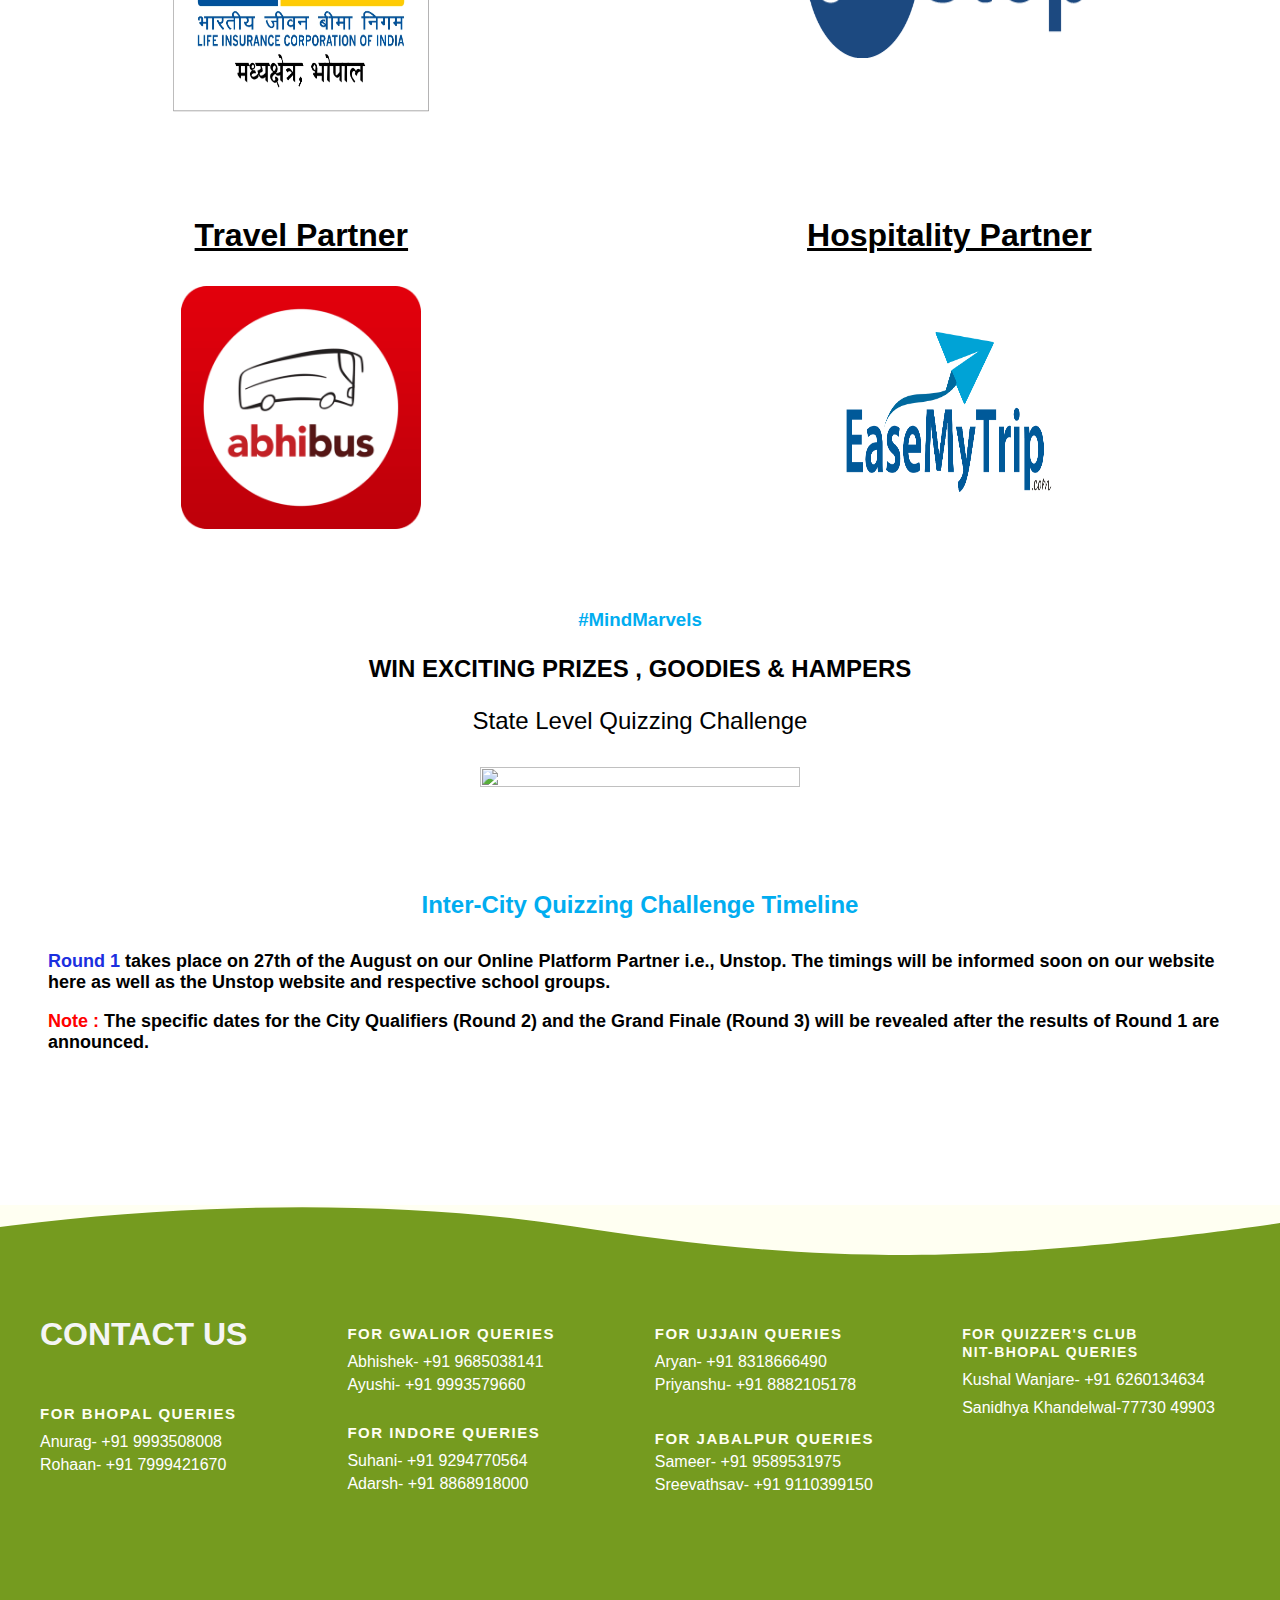
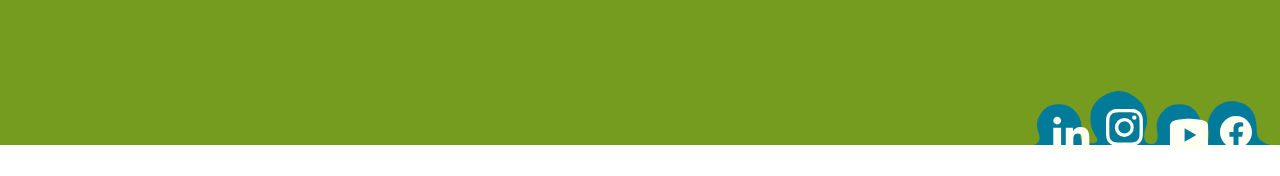
==== commit 774c8154: "third commit" ====
--- a/index.html
+++ b/index.html
@@ -71,12 +71,13 @@
                             <a class="button" target="_blank" href="https://unstop.com/quiz/inter-city-quizzing-challenge-maulana-azad-national-institute-of-technology-manit-bhopal-721357?lb=LnoIlOm" target="_blank">Register now</a>
         </div>
       <p style="font-size: 14px;color: #7a7a7a;">Let’s quiz to the fullest, Hearty welcome! </p>
-      <p style="font-size: 14px;color: #7a7a7a;" >To learn how to register for IQC 2023, <a href="https://drive.google.com/drive/u/1/folders/1D4hqJbH11RG8898sXJ9pQhE9oo4fiI7S" target="_blank">"click here"</a> </p>
-      <p style="font-size: 14px;color: #7a7a7a;" >To obtain detailed information about IQC 2023, please review the brochure. <a href="https://drive.google.com/drive/folders/1eSf0c7Wrm6r_Fmdg4z4Ok01VJXP0uQJC?usp=sharing" target="_blank">"click here"</a> </p>
+      <p style="font-size: 14px;color: #7a7a7a;" >To learn how to register for IQC 2023, <a href="https://drive.google.com/file/d/1hg6i4pRmcWVsd6gzlGWH9UR75QP2EWod/view?usp=drive_link" target="_blank">"click here"</a> </p>
+      <p style="font-size: 14px;color: #7a7a7a;" >To obtain detailed information about IQC 2023, please review the brochure. <a href="https://drive.google.com/file/d/10MFNR-LqIK2ZjIWaA6FlJYxO_d9Z_1PG/view?usp=drive_link" target="_blank">"click here"</a> </p>
+      <p style="font-size: 14px;color: black; font-weight: bold;" >The Round 1 of IQC is just around the corner! Get your hands on the sample question booklet and start preparing today.<a href="https://drive.google.com/file/d/19LsmentV-lkM-iOd2jW7y3-hX8uFXvo5/view?usp=drive_link" target="_blank">"click here"</a> </p>
       
       </div>
       <div class="about-right" id="about-right">
-        <img class="poster1" src="social media IQC Main (1).png" alt="" height="630px">  
+        <img class="poster1" src="main poster print 2.png" alt="" height="630px">  
       </div>
     </div>
   </section>
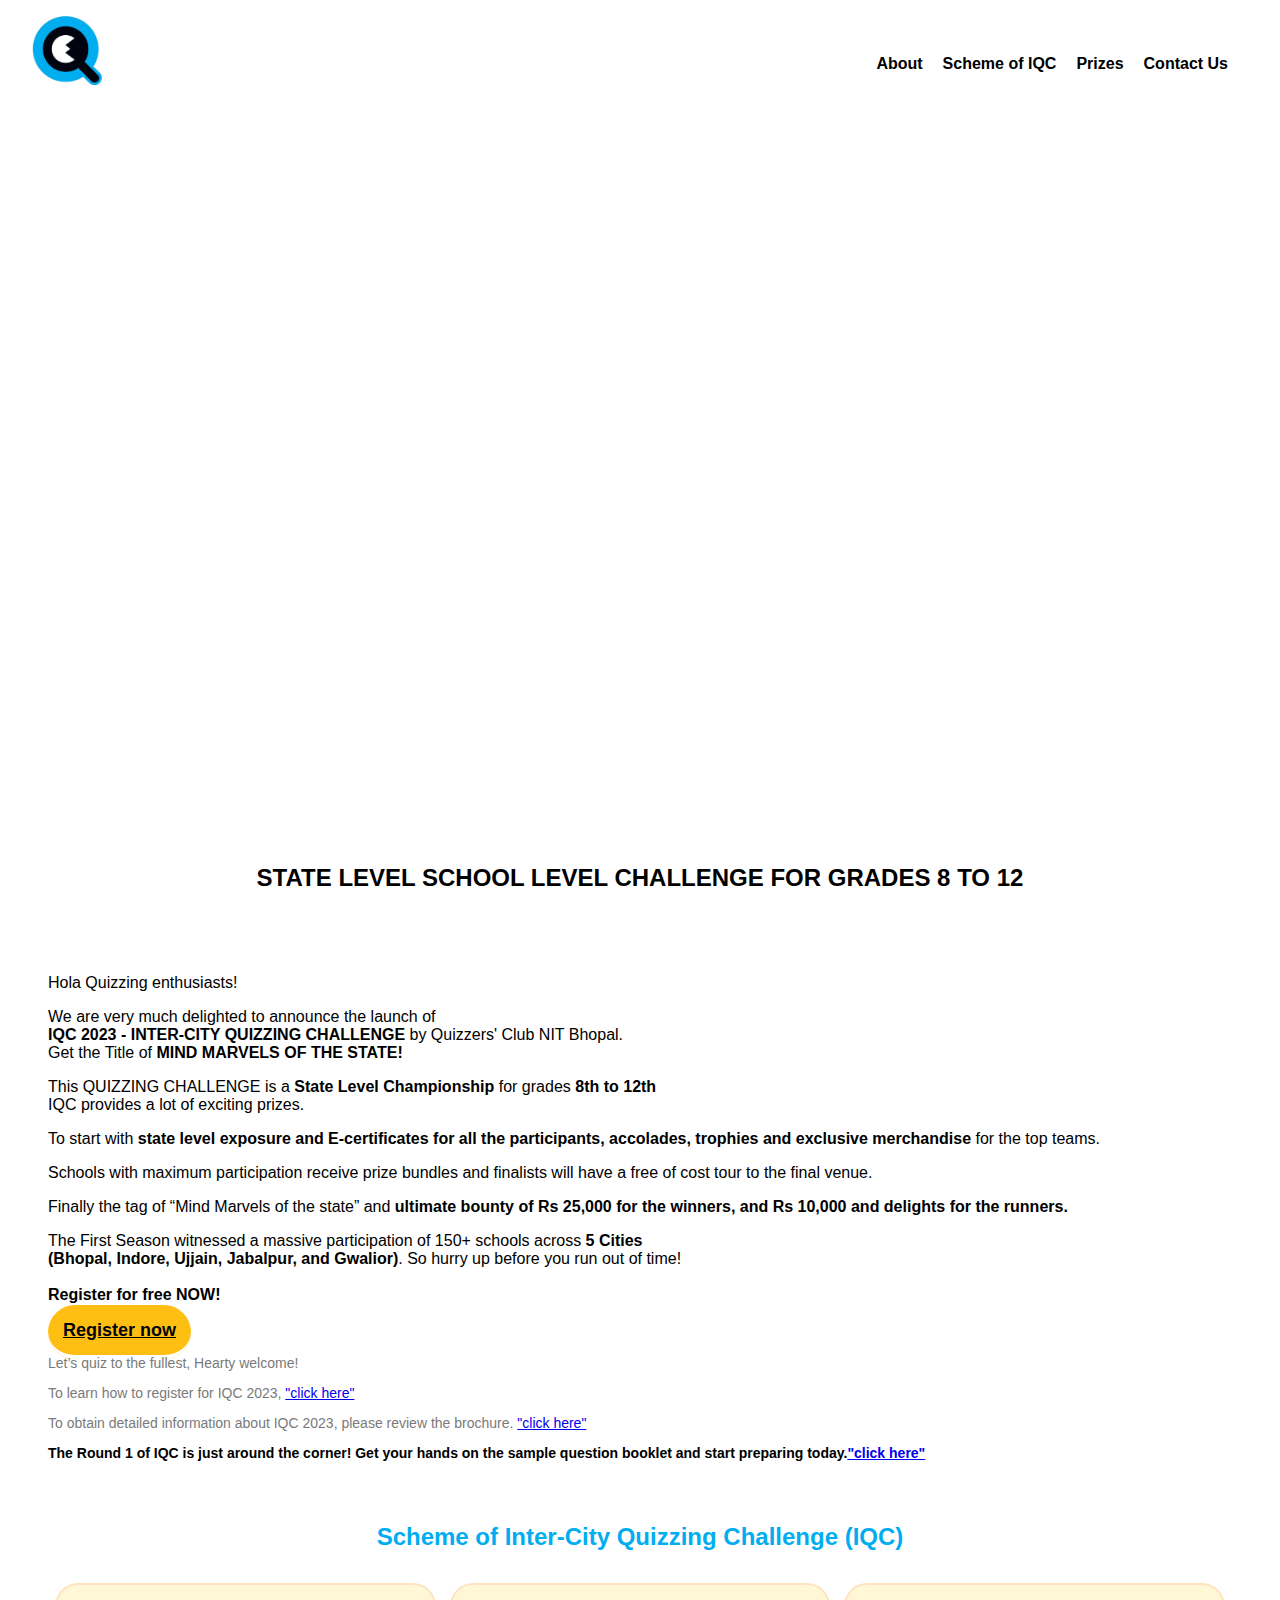
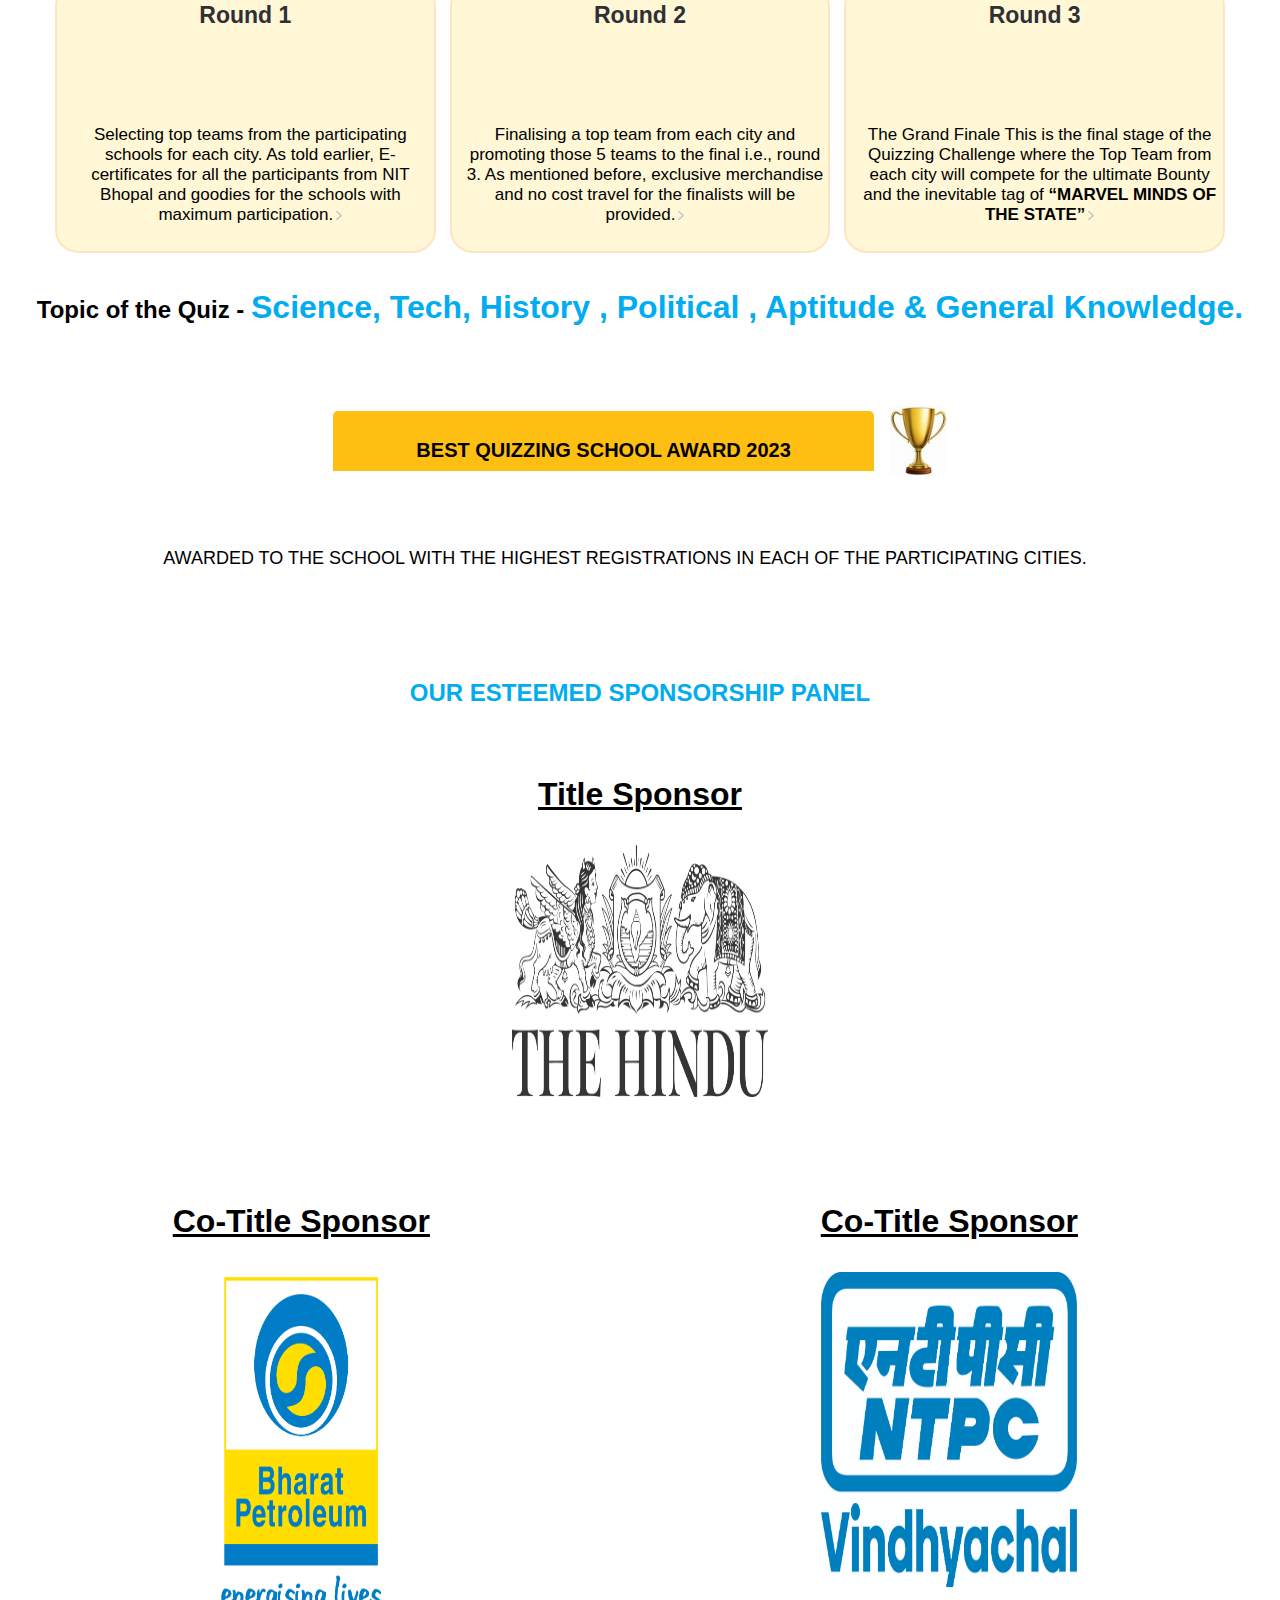
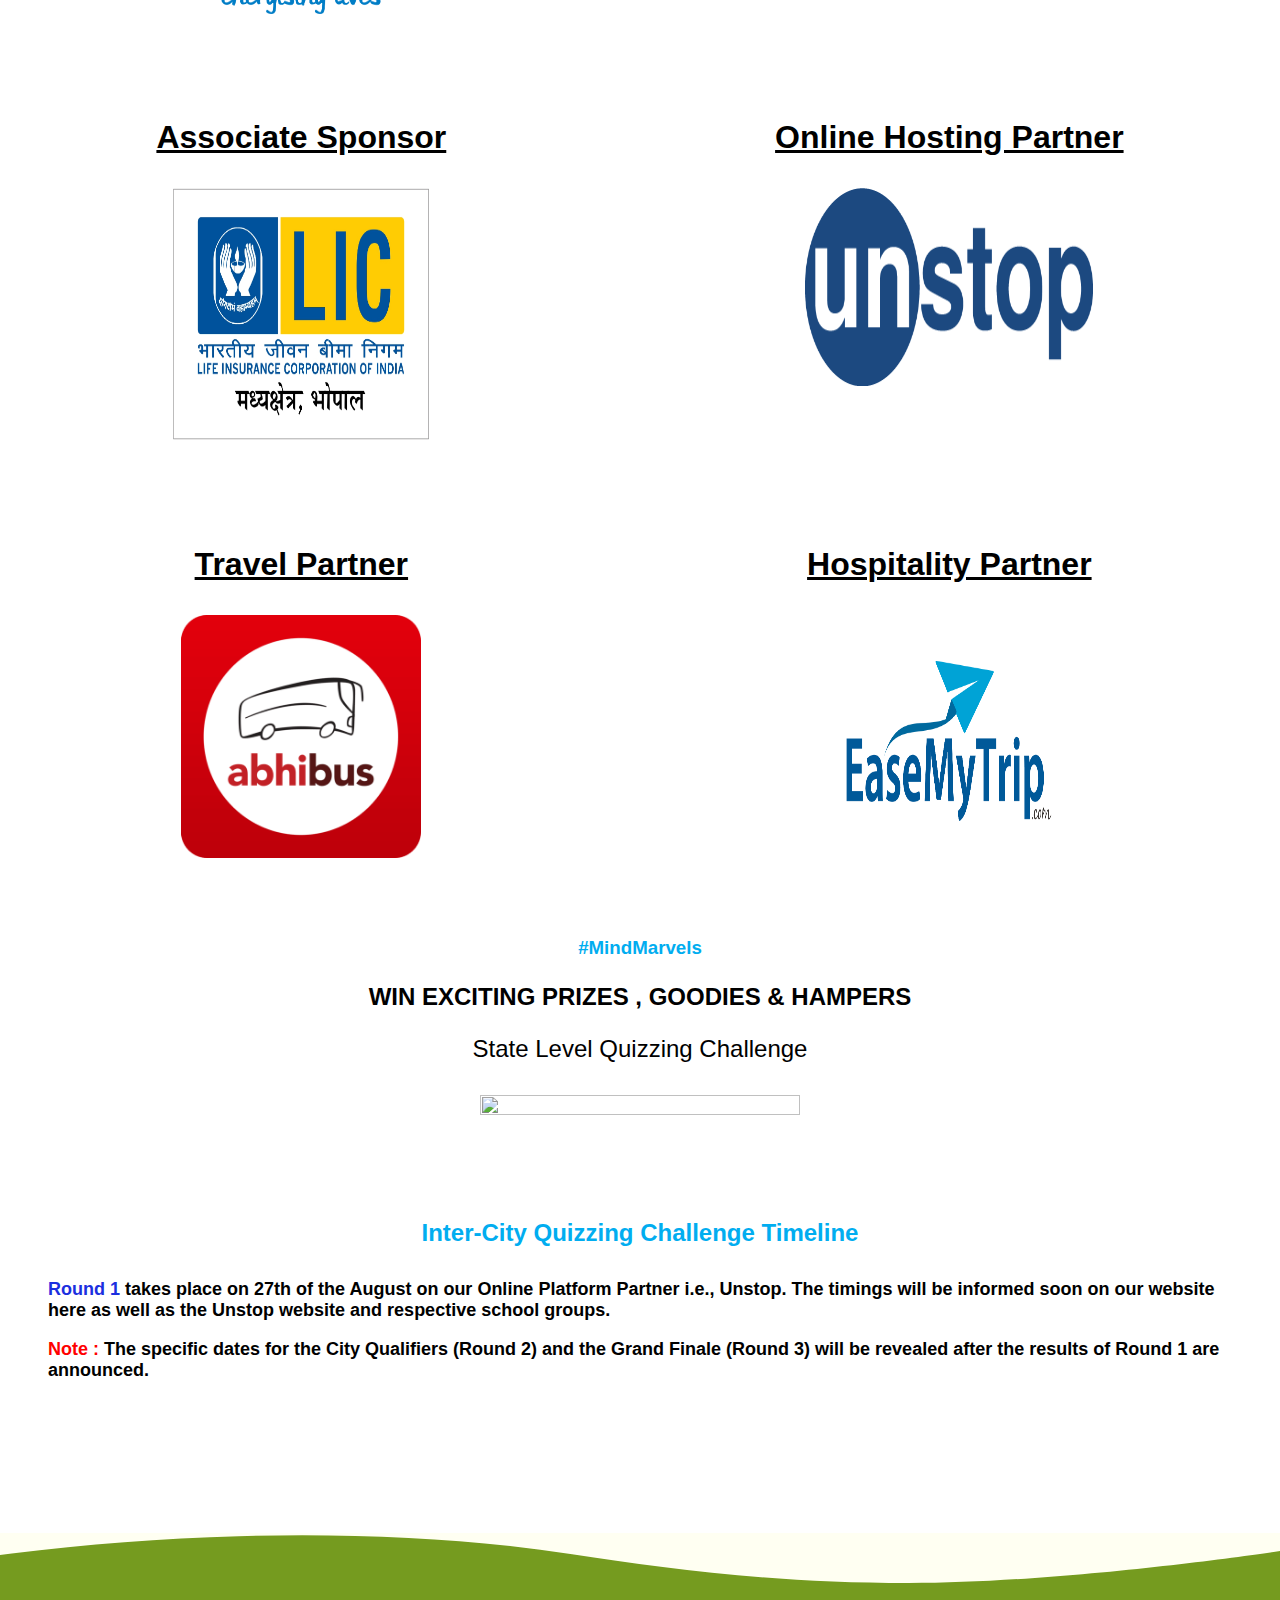
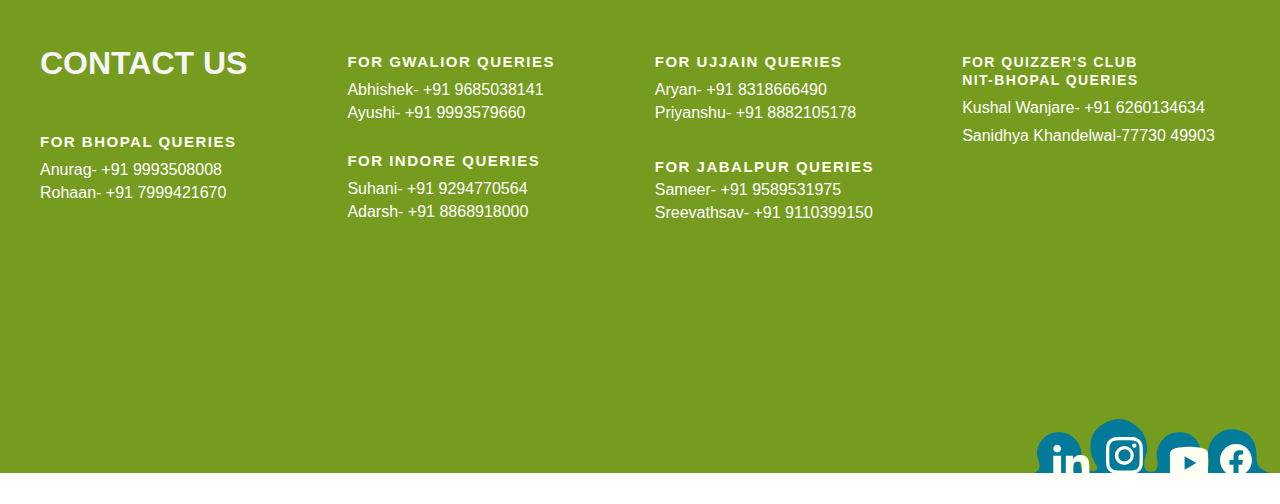
==== commit d9864b64: "fourth commit" ====
--- a/index.html
+++ b/index.html
@@ -36,7 +36,8 @@
 
  <section id="Poster">
       <div class="video">
-        <img src="WhatsApp Image 2023-08-05 at 15.45.39.jpeg" alt="" width="100%" height="100%">
+        <!-- <img src="WhatsApp Image 2023-08-05 at 15.45.39.jpeg" alt="" width="100%" height="100%"> -->
+        <iframe width="100%" height="700" src="https://www.youtube.com/embed/SJo_-lF4Fqs?si=eQXneELTtw2CzcI6" title="YouTube video player" frameborder="0" allow="accelerometer; autoplay; clipboard-write; encrypted-media; gyroscope; picture-in-picture; web-share" allowfullscreen></iframe>
           <!-- <iframe width="100%" height="800" src="WhatsApp Image 2023-08-05 at 15.45.39.jpeg"
               title="YouTube video player"
               allow="accelerometer; autoplay; clipboard-write; encrypted-media; gyroscope; picture-in-picture; web-share"></iframe> -->
--- a/style.css
+++ b/style.css
@@ -353,7 +353,7 @@
 
     iframe {
         width: 100%;
-        height: 280px;
+        height: 212px;
     }
 
     .item b{
@@ -493,6 +493,13 @@
 
     .timelines b {
         font-size: 18px;
+    }
+   .video{
+          width: 100%;
+        /* height: 610px; */
+    }
+    .about h2{
+          margin-top: 5rem;
     }
 
     /* .topic-heading{
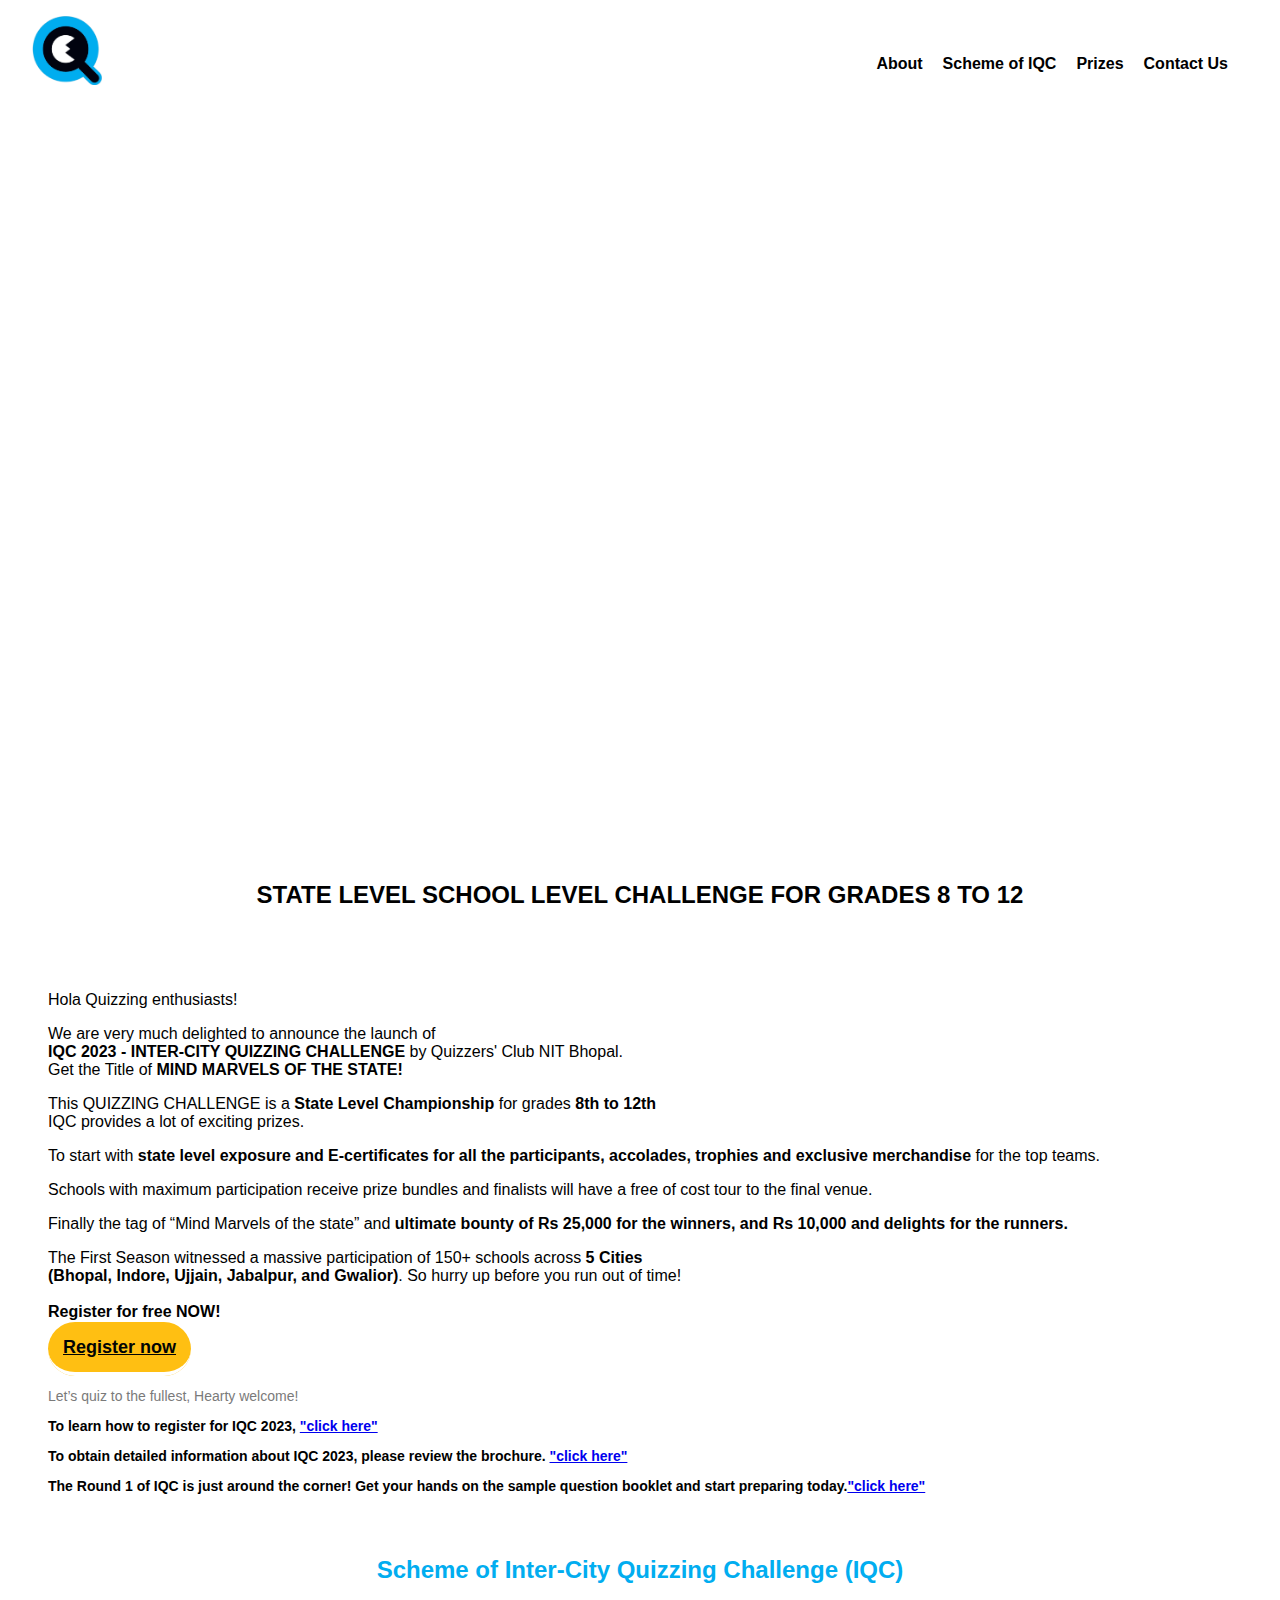
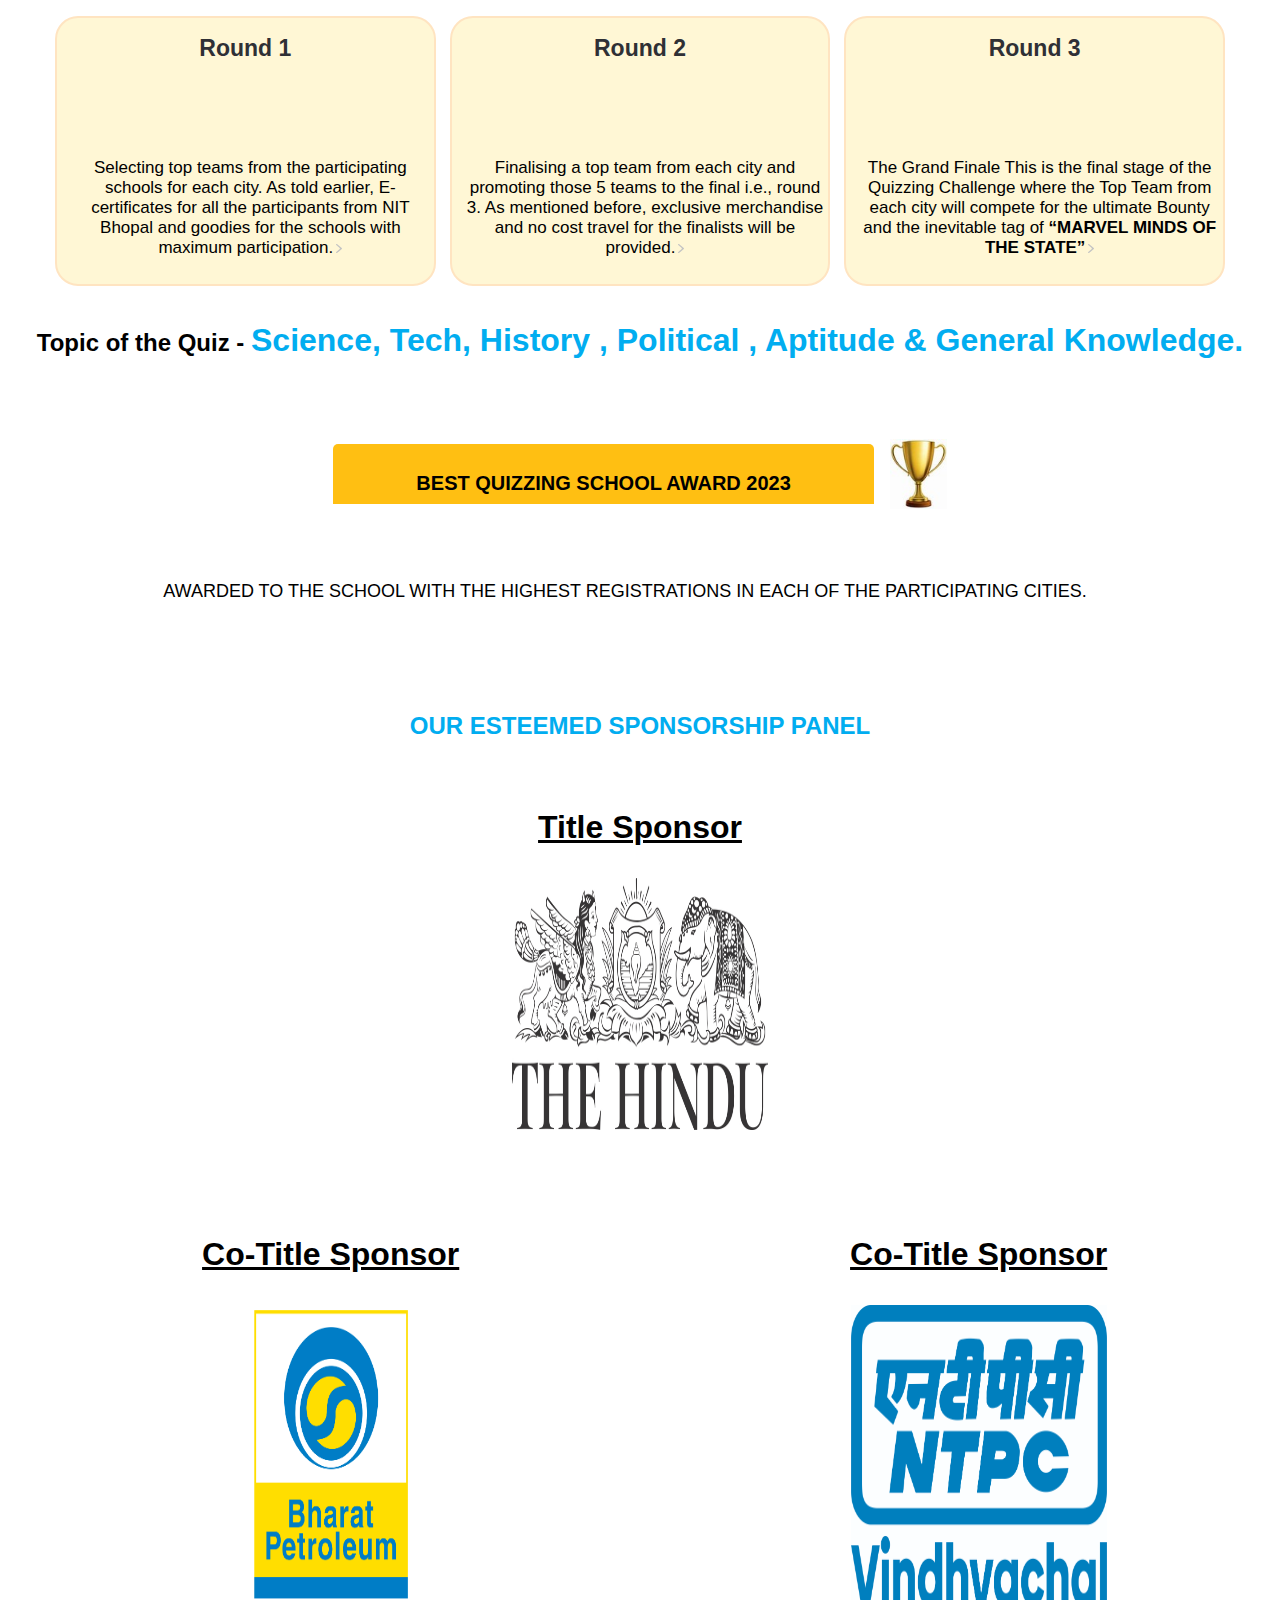
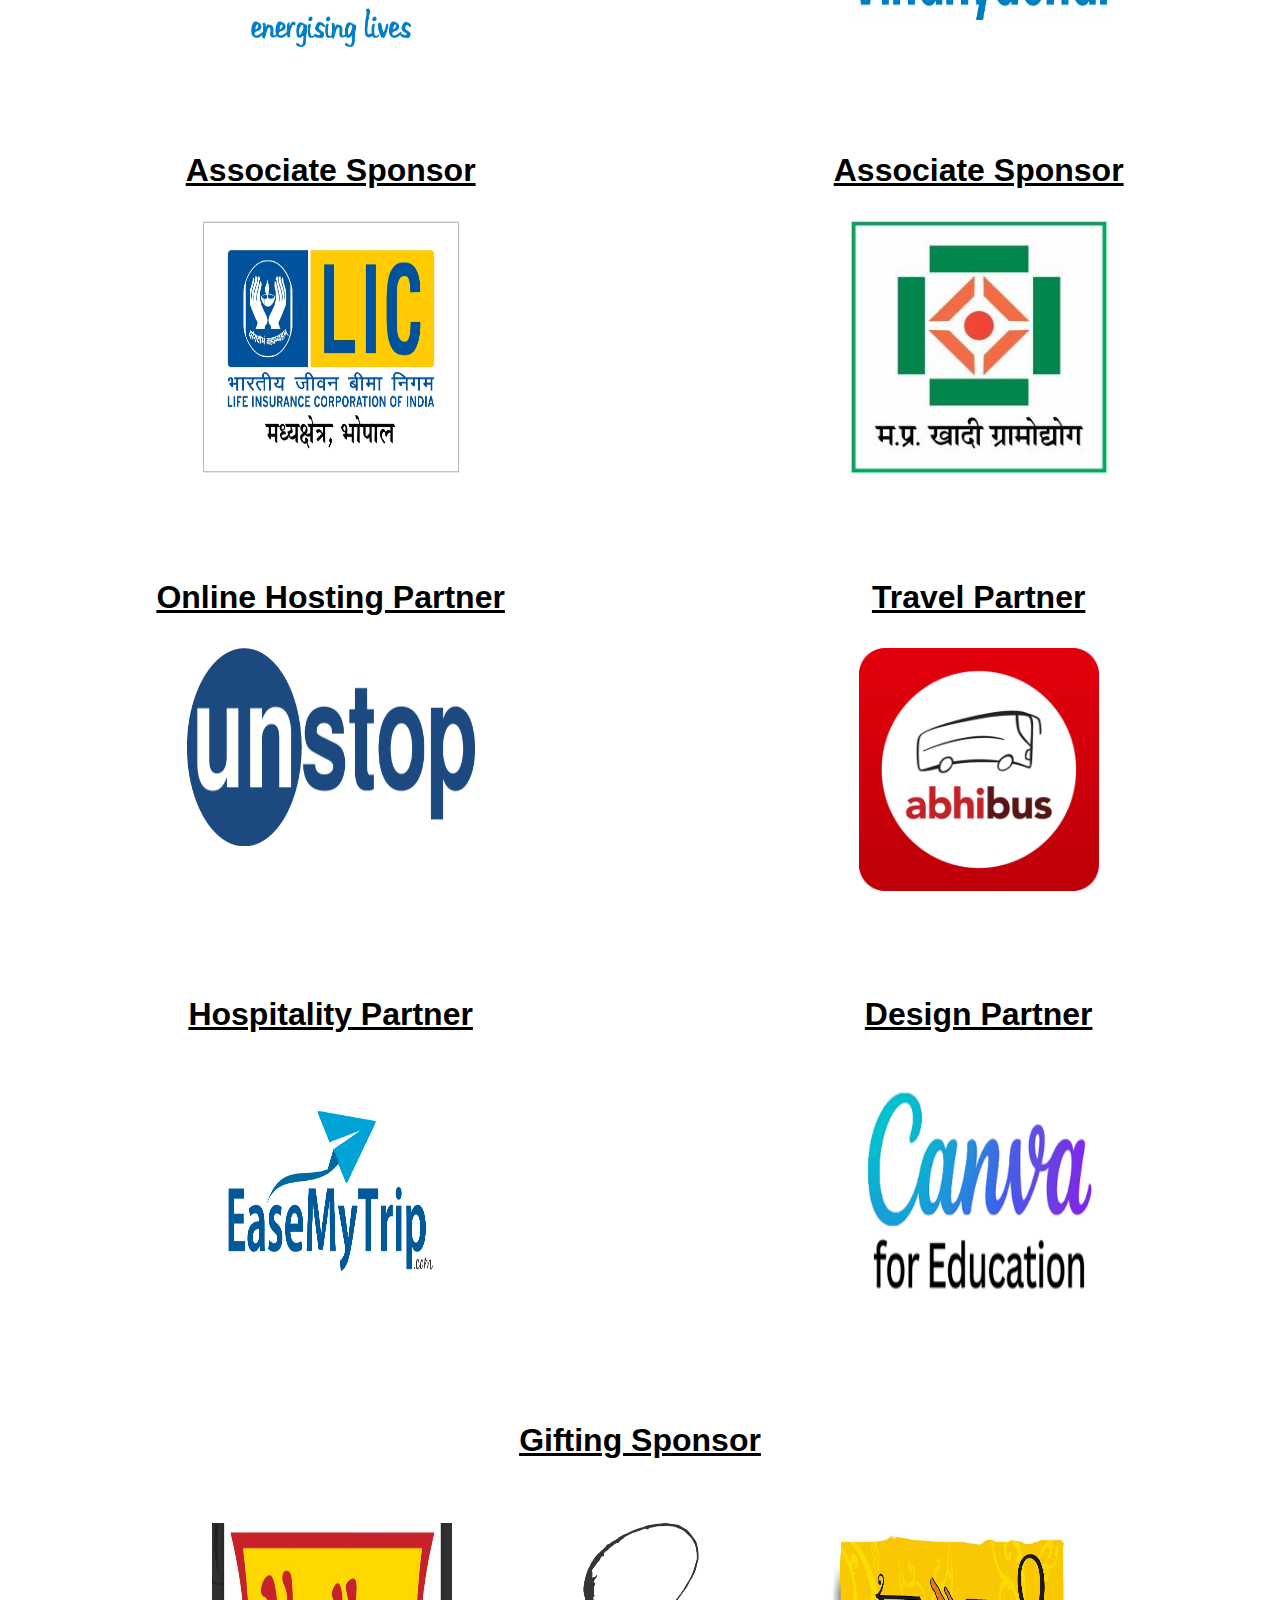
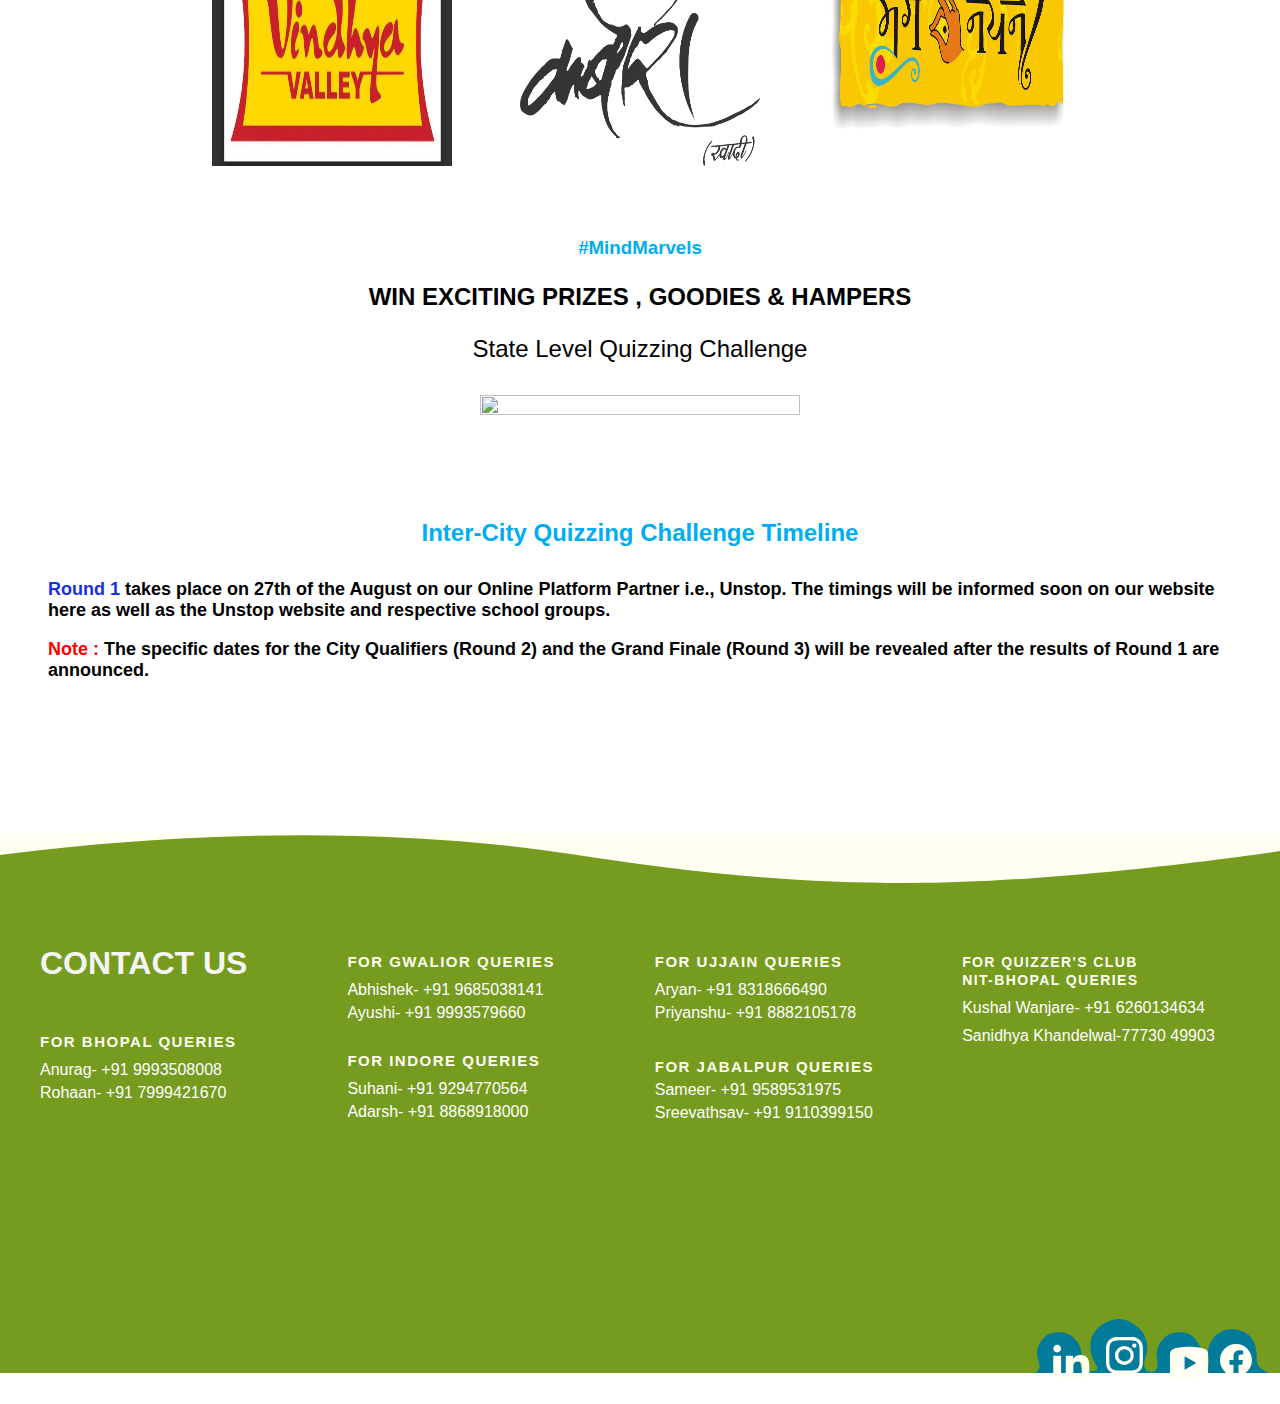
==== commit 5e6f96cd: "fiveth commit" ====
--- a/index.html
+++ b/index.html
@@ -37,7 +37,7 @@
  <section id="Poster">
       <div class="video">
         <!-- <img src="WhatsApp Image 2023-08-05 at 15.45.39.jpeg" alt="" width="100%" height="100%"> -->
-        <iframe width="100%" height="700" src="https://www.youtube.com/embed/SJo_-lF4Fqs?si=eQXneELTtw2CzcI6" title="YouTube video player" frameborder="0" allow="accelerometer; autoplay; clipboard-write; encrypted-media; gyroscope; picture-in-picture; web-share" allowfullscreen></iframe>
+        <iframe width="100%" height="800" src="https://www.youtube.com/embed/SJo_-lF4Fqs?si=eQXneELTtw2CzcI6" title="YouTube video player" frameborder="0" allow="accelerometer; autoplay; clipboard-write; encrypted-media; gyroscope; picture-in-picture; web-share" allowfullscreen></iframe>
           <!-- <iframe width="100%" height="800" src="WhatsApp Image 2023-08-05 at 15.45.39.jpeg"
               title="YouTube video player"
               allow="accelerometer; autoplay; clipboard-write; encrypted-media; gyroscope; picture-in-picture; web-share"></iframe> -->
@@ -71,9 +71,9 @@
                           <div class=" mt-5 mb-3">
                             <a class="button" target="_blank" href="https://unstop.com/quiz/inter-city-quizzing-challenge-maulana-azad-national-institute-of-technology-manit-bhopal-721357?lb=LnoIlOm" target="_blank">Register now</a>
         </div>
-      <p style="font-size: 14px;color: #7a7a7a;">Let’s quiz to the fullest, Hearty welcome! </p>
-      <p style="font-size: 14px;color: #7a7a7a;" >To learn how to register for IQC 2023, <a href="https://drive.google.com/file/d/1hg6i4pRmcWVsd6gzlGWH9UR75QP2EWod/view?usp=drive_link" target="_blank">"click here"</a> </p>
-      <p style="font-size: 14px;color: #7a7a7a;" >To obtain detailed information about IQC 2023, please review the brochure. <a href="https://drive.google.com/file/d/10MFNR-LqIK2ZjIWaA6FlJYxO_d9Z_1PG/view?usp=drive_link" target="_blank">"click here"</a> </p>
+      <p style="font-size: 14px;color: #7a7a7a; margin-top: 30px;">Let’s quiz to the fullest, Hearty welcome! </p>
+      <p style="font-size: 14px;color:black; font-weight: bold;" >To learn how to register for IQC 2023, <a href="https://drive.google.com/file/d/1hg6i4pRmcWVsd6gzlGWH9UR75QP2EWod/view?usp=drive_link" target="_blank">"click here"</a> </p>
+      <p style="font-size: 14px;color: black; font-weight: bold;" >To obtain detailed information about IQC 2023, please review the brochure. <a href="https://drive.google.com/file/d/10MFNR-LqIK2ZjIWaA6FlJYxO_d9Z_1PG/view?usp=drive_link" target="_blank">"click here"</a> </p>
       <p style="font-size: 14px;color: black; font-weight: bold;" >The Round 1 of IQC is just around the corner! Get your hands on the sample question booklet and start preparing today.<a href="https://drive.google.com/file/d/19LsmentV-lkM-iOd2jW7y3-hX8uFXvo5/view?usp=drive_link" target="_blank">"click here"</a> </p>
       
       </div>
@@ -158,6 +158,10 @@
         <h1>Associate Sponsor</h1>
         <img src="lic.jpg" alt="">
       </div>
+      <div class="box" id="box8">
+        <h1>Associate Sponsor</h1>
+        <img src="mpkvib.jpg" alt="">
+      </div>
         <div class="box" id="box4">
           <h1>Online Hosting Partner</h1>
           <img src="unstop-logo.png" alt="">
@@ -170,7 +174,21 @@
           <h1>Hospitality Partner</h1>
           <img src="Colored Logo.png" alt="">
         </div>
-        
+        <div class="box" id="box9">
+          <h1>Design Partner</h1>
+          <img src="canva logo.png" alt="">
+        </div>
+        
+        <div class="box" id="box10">
+          <h1>Gifting Sponsor</h1>
+          <img src="vindhya.jpg" alt="">
+          
+          <img src="kabira.png" alt="">
+         
+          <img src="DOC-20230817-WA0054..jpg" alt="">
+        </div>
+        </div>
+        </class>
       </div>
       
       <div class="prizes">
--- a/style.css
+++ b/style.css
@@ -153,7 +153,10 @@
 
 
 }
-
+iframe {
+    width: 7wh  ;
+    height: 820px ; 
+}
 
 
 body {
@@ -282,6 +285,7 @@
     .Club-name {
         font-size: 20px;
     }
+    
 }
 
 @media (max-width:770px) {
@@ -295,7 +299,10 @@
         padding: 0px;
 
     }
-
+    iframe {
+        width: 100%;
+        height: 415px;
+    }
     /* .about-section {
         display: grid;
         grid-template-columns: repeat(auto-fit, 1fr);
@@ -307,7 +314,7 @@
     .video{
         padding-top: 1px;
         width: 100%;
-        height: 180px;
+        height: 500px;
     }
 
     b {
@@ -318,7 +325,81 @@
 
 
 }
-
+/* .video{
+    padding-top: 1px;
+    width: 100%;
+    height: 1000px;
+}
+iframe {
+    width: 100%;
+    height: 1000px;  
+} */
+@media (max-width:1280px) {
+    .video{
+        padding-top: 1px;
+        width: 100%;
+        height: 720px;
+    }
+    iframe {
+        width: 100%;
+        height: 750px;  
+    }
+}
+@media (max-width:1180px) {
+    .video{
+        padding-top: 1px;
+        width: 100%;
+        height: 610px;
+    }
+    iframe {
+        width: 100%;
+        height: 622px;  
+    }
+}
+@media (max-width:942px) {
+    .video{
+        padding-top: 1px;
+        width: 100%;
+        height: 500px;
+    }
+    iframe {
+        width: 100%;
+        height: 502px;  
+    }
+}
+@media (max-width:760px) {
+    .video{
+        padding-top: 1px;
+        width: 100%;
+        height: 400px;
+    }
+    iframe {
+        width: 100%;
+        height: 410px;  
+    }
+}
+@media (max-width:660px) {
+    .video{
+        padding-top: 1px;
+        width: 100%;
+        height: 355px;
+    }
+    iframe {
+        width: 100%;
+        height: 362px;  
+    }
+}
+@media (max-width:590px) {
+    .video{
+        padding-top: 1px;
+        width: 100%;
+        height: 295px;
+    }
+    iframe {
+        width: 100%;
+        height: 312px;  
+    }
+}
 @media (max-width:280px) {
     body {
         width: auto;
@@ -350,10 +431,14 @@
         padding: 0px;
 
     }
-
+    .video{
+        padding-top: 1px;
+        width: 100%;
+        height: 185px;
+    }
     iframe {
         width: 100%;
-        height: 212px;
+        height: 212px;  
     }
 
     .item b{
@@ -388,8 +473,10 @@
     grid-template-areas:
         'box1 box1'
         'box2 box7'
-        'box3 box4'
-        'box5 box6';
+        'box3 box8'
+        'box4 box5'
+        'box6 box9'
+        'box10 box10';
 }
 
 #box1 {
@@ -419,6 +506,16 @@
 
 #box7 {
     grid-area: box7;
+}
+
+#box8 {
+    grid-area: box8;
+}
+#box9{
+    grid-area: box9;
+}
+#box10{
+    grid-area: box10;
 }
 
 .box {
@@ -464,6 +561,12 @@
     height: 27vh;
     width: 15rem;
     margin-bottom: 2rem;
+}
+#box10 img {
+    height: 27vh;
+    width: 15rem;
+    /* margin-bottom: 2rem; */
+    margin: 2rem 2rem;
 }
 
 @media (max-width:650px) {
@@ -520,9 +623,13 @@
             'box2 box2'
             'box7 box7'
             'box3 box3'
+            'box8 box8'
             'box4 box4'
             'box5 box5'
-            'box6 box6';
+            'box6 box6'
+            'box9 box9'
+            'box10 box10';
+            
     }
 
     .about-section {
